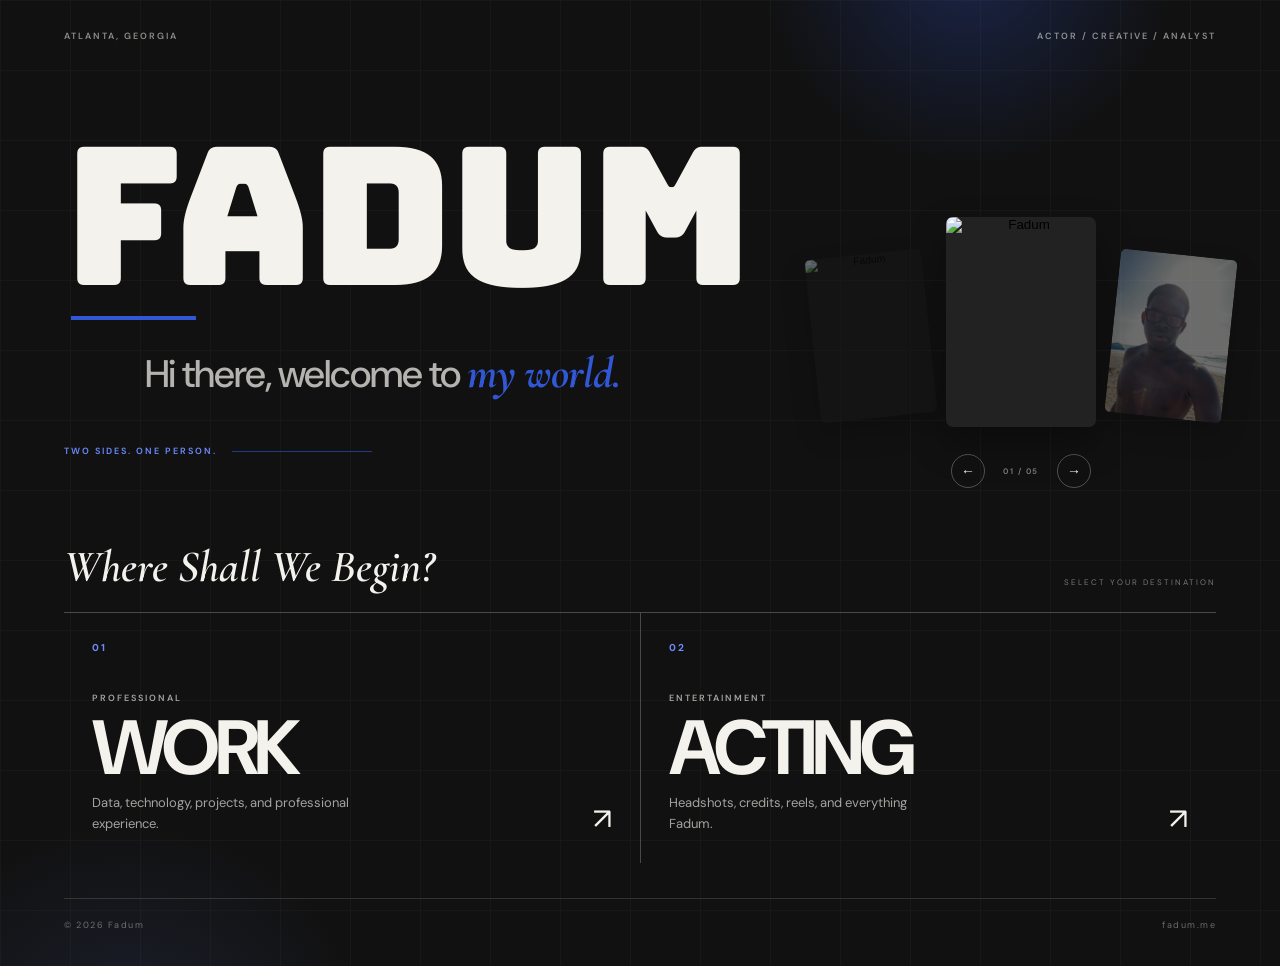
==== index.html @ bffc1393 "Initial website" ====
<!DOCTYPE html>
<html lang="en">

<head>

    <meta charset="UTF-8">

    <meta
        name="viewport"
        content="width=device-width, initial-scale=1.0"
    >

    <meta
        name="description"
        content="Fadum | Actor, Creative and Data Analytics Professional"
    >

    <title>Fadum</title>


    <!-- GOOGLE FONTS -->

    <link
        rel="preconnect"
        href="https://fonts.googleapis.com"
    >

    <link
        rel="preconnect"
        href="https://fonts.gstatic.com"
        crossorigin
    >

    <link
        href="https://fonts.googleapis.com/css2?family=Bungee&family=Cormorant+Garamond:ital,wght@0,500;0,600;0,700;1,500;1,600;1,700&family=DM+Sans:wght@400;500;600;700&display=swap"
        rel="stylesheet"
    >

    <link
        rel="stylesheet"
        href="style.css"
    >

</head>


<body>

    <main class="welcome new-welcome">


        <!-- DECORATIVE BACKGROUND -->

        <div class="home-orb home-orb-one"></div>

        <div class="home-orb home-orb-two"></div>

        <div class="home-grid"></div>


        <!-- TOP BAR -->

        <header class="home-header reveal">

            <span class="home-location">
                ATLANTA, GEORGIA
            </span>


            <span class="home-role">
                ACTOR / CREATIVE / ANALYST
            </span>

        </header>


        <!-- HERO -->

        <section class="home-hero">


            <!-- NAME + CAROUSEL -->

            <div class="home-main-row">


                <!-- NAME -->

                <h1 class="home-name reveal">
                    FADUM
                </h1>


                <!-- SMALL PHOTO CAROUSEL -->

                <section
                    class="home-carousel reveal"
                    aria-label="Fadum photo gallery"
                >


                    <div class="home-carousel-track">


                        <button
                            class="home-carousel-photo carousel-photo-0"
                            type="button"
                            data-index="0"
                            aria-label="View photo 1"
                        >

                            <img
                                src="images/home-1.jpg"
                                alt="Fadum"
                            >

                        </button>


                        <button
                            class="home-carousel-photo carousel-photo-1"
                            type="button"
                            data-index="1"
                            aria-label="View photo 2"
                        >

                            <img
                                src="images/home-2.jpg"
                                alt="Fadum"
                            >

                        </button>


                        <button
                            class="home-carousel-photo carousel-photo-2"
                            type="button"
                            data-index="2"
                            aria-label="View photo 3"
                        >

                            <img
                                src="images/home-3.jpg"
                                alt="Fadum"
                            >

                        </button>


                        <button
                            class="home-carousel-photo carousel-photo-3"
                            type="button"
                            data-index="3"
                            aria-label="View photo 4"
                        >

                            <img
                                src="images/home-4.jpg"
                                alt="Fadum"
                            >

                        </button>


                        <button
                            class="home-carousel-photo carousel-photo-4"
                            type="button"
                            data-index="4"
                            aria-label="View photo 5"
                        >

                            <img
                                src="images/home-5.jpg"
                                alt="Fadum"
                            >

                        </button>


                    </div>


                    <!-- CONTROLS -->

                    <div class="home-carousel-controls">


                        <button
                            class="home-carousel-arrow home-carousel-prev"
                            type="button"
                            aria-label="Previous photo"
                        >
                            ←
                        </button>


                        <span
                            class="home-carousel-counter"
                            aria-live="polite"
                        >
                            01 / 05
                        </span>


                        <button
                            class="home-carousel-arrow home-carousel-next"
                            type="button"
                            aria-label="Next photo"
                        >
                            →
                        </button>


                    </div>


                </section>

            </div>


            <!-- GREETING -->

            <p class="home-greeting reveal">
                Hi there, welcome to
                <span>my world.</span>
            </p>


            <!-- INTRO LINE -->

            <div class="home-intro-line reveal">

                <span>
                    TWO SIDES. ONE PERSON.
                </span>

                <div></div>

            </div>

        </section>


        <!-- BEGIN -->

        <section class="home-begin reveal">


            <div class="begin-heading">

                <p>
                    Where Shall We Begin?
                </p>

                <span>
                    SELECT YOUR DESTINATION
                </span>

            </div>


            <div class="home-choices">


                <!-- WORK -->

                <a
                    href="work.html"
                    class="home-choice home-work"
                >

                    <div class="home-choice-number">
                        01
                    </div>


                    <div class="home-choice-content">

                        <span class="home-choice-label">
                            PROFESSIONAL
                        </span>

                        <h2>
                            WORK
                        </h2>

                        <p>
                            Data, technology, projects,
                            and professional experience.
                        </p>

                    </div>


                    <span class="home-choice-arrow">
                        ↗
                    </span>

                </a>


                <!-- ACTING -->

                <a
                    href="acting.html"
                    class="home-choice home-acting"
                >

                    <div class="home-choice-number">
                        02
                    </div>


                    <div class="home-choice-content">

                        <span class="home-choice-label">
                            ENTERTAINMENT
                        </span>

                        <h2>
                            ACTING
                        </h2>

                        <p>
                            Headshots, credits, reels,
                            and everything Fadum.
                        </p>

                    </div>


                    <span class="home-choice-arrow">
                        ↗
                    </span>

                </a>


            </div>

        </section>


        <!-- FOOTER -->

        <footer class="new-welcome-footer reveal">

            <span>
                © 2026 Fadum
            </span>


            <span>
                fadum.me
            </span>

        </footer>


    </main>


    <!-- LIGHTBOX -->

    <div
        class="home-lightbox"
        aria-hidden="true"
    >

        <button
            class="home-lightbox-close"
            type="button"
            aria-label="Close image"
        >
            ×
        </button>


        <button
            class="home-lightbox-prev"
            type="button"
            aria-label="Previous photo"
        >
            ←
        </button>


        <div class="home-lightbox-content">

            <img
                class="home-lightbox-image"
                src=""
                alt="Fadum"
            >

            <span class="home-lightbox-counter">
                01 / 05
            </span>

        </div>


        <button
            class="home-lightbox-next"
            type="button"
            aria-label="Next photo"
        >
            →
        </button>

    </div>


    <script src="script.js"></script>

</body>

</html>
---- style.css ----
/* =========================================
   RESET
========================================= */

* {
    margin: 0;
    padding: 0;
    box-sizing: border-box;
}


html {
    scroll-behavior: smooth;
}


body {
    font-family: "DM Sans", sans-serif;

    background: var(--ivory);

    color: var(--text);

    overflow-x: hidden;
}


a {
    color: inherit;

    text-decoration: none;
}


/* =========================================
   COLOR PALETTE
========================================= */

:root {

    --ivory: #F4F2ED;

    --navy: #101820;

    --blue: #3157D5;

    --silver: #AEB6C2;

    --text: #101820;

}


/* =========================================
   HOMEPAGE
========================================= */

.new-welcome {

    position: relative;

    min-height: 100vh;

    overflow: hidden;

    background: #111111;

    color: #F4F2ED;

    padding:
        30px
        5%
        35px;

}


/* =========================================
   BACKGROUND
========================================= */

.home-grid {

    position: absolute;

    inset: 0;

    pointer-events: none;

    opacity: 0.035;

    background-image:

        linear-gradient(
            rgba(244, 242, 237, 0.8)
            1px,
            transparent
            1px
        ),

        linear-gradient(
            90deg,
            rgba(244, 242, 237, 0.8)
            1px,
            transparent
            1px
        );

    background-size:
        70px 70px;

}


.home-orb {

    position: absolute;

    border-radius: 50%;

    pointer-events: none;

}


.home-orb-one {

    width: 420px;

    height: 420px;

    top: -250px;

    right: 8%;

    background:
        radial-gradient(
            circle,
            rgba(49, 87, 213, 0.28),
            transparent 70%
        );

}


.home-orb-two {

    width: 500px;

    height: 500px;

    bottom: -350px;

    left: -120px;

    background:
        radial-gradient(
            circle,
            rgba(108, 140, 255, 0.13),
            transparent 70%
        );

}


/* =========================================
   HEADER
========================================= */

.home-header {

    position: relative;

    z-index: 5;

    display: flex;

    justify-content: space-between;

    align-items: center;

    font-size: 9px;

    font-weight: 600;

    letter-spacing: 2px;

    color:
        rgba(244, 242, 237, 0.55);

}


/* =========================================
   HERO
========================================= */

.home-hero {

    position: relative;

    z-index: 3;

    padding-top: 35px;

}


/* =========================================
   NAME + GALLERY ROW
========================================= */

.home-main-row {

    position: relative;

    display: flex;

    align-items: flex-start;

    justify-content: space-between;

    gap: 35px;

}


/* =========================================
   NAME
========================================= */

.home-name {

    margin: 0;

    flex-shrink: 0;

    font-family:
        "Bungee",
        sans-serif;

    font-size:
        clamp(80px, 11vw, 175px);

    line-height: 0.85;

    font-weight: 400;

    letter-spacing:
        -3px;

    color: #F4F2ED;

    position: relative;

    z-index: 2;

}


.home-name::after {

    content: "";

    position: absolute;

    left: 1%;

    bottom: -22px;

    width: 125px;

    height: 4px;

    background: #3157D5;

}


/* =========================================
   PHOTO GALLERY
========================================= */

.home-gallery-section {

    position: absolute;

    top: 50%;

    right: 0;

    transform: translateY(-50%);

    width: min(460px, 40vw);

    display: flex;

    justify-content: flex-end;

    z-index: 4;

}


.home-gallery {

    position: relative;

    width: min(460px, 40vw);

    height: 300px;

}


.home-photo {

    position: absolute;

    width: 190px;

    height: 255px;

    overflow: hidden;

    border-radius: 6px;

    background: #222222;

    box-shadow:
        0
        20px
        50px
        rgba(0, 0, 0, 0.35);

    transition:

        transform 0.6s
        cubic-bezier(0.22, 1, 0.36, 1),

        box-shadow 0.6s ease;

}


.home-photo img {

    width: 100%;

    height: 100%;

    object-fit: cover;

    display: block;

}


/* PHOTO 5 */

.photo-5 {

    top: 25px;

    left: 0;

    transform:
        rotate(-13deg);

    z-index: 1;

}


/* PHOTO 4 */

.photo-4 {

    top: 5px;

    left: 50px;

    transform:
        rotate(-7deg);

    z-index: 2;

}


/* PHOTO 3 */

.photo-3 {

    top: 0;

    left: 125px;

    transform:
        rotate(2deg);

    z-index: 3;

}


/* PHOTO 2 */

.photo-2 {

    top: 12px;

    right: 45px;

    transform:
        rotate(8deg);

    z-index: 4;

}


/* MAIN PHOTO */

.photo-1 {

    top: 30px;

    right: 0;

    transform:
        rotate(14deg);

    z-index: 5;

}


/* GALLERY HOVER */

.home-gallery:hover .photo-5 {

    transform:
        translateX(-45px)
        translateY(15px)
        rotate(-18deg);

}


.home-gallery:hover .photo-4 {

    transform:
        translateX(-20px)
        translateY(-5px)
        rotate(-10deg);

}


.home-gallery:hover .photo-3 {

    transform:
        translateY(-18px)
        rotate(0deg);

}


.home-gallery:hover .photo-2 {

    transform:
        translateX(20px)
        translateY(-5px)
        rotate(10deg);

}


.home-gallery:hover .photo-1 {

    transform:
        translateX(45px)
        translateY(15px)
        rotate(18deg);

}


/* =========================================
   GREETING
========================================= */

.home-greeting {

    margin:
        35px
        0
        0
        7%;

    font-family:
        "DM Sans",
        sans-serif;

    font-size:
        clamp(22px, 3vw, 42px);

    font-weight: 500;

    letter-spacing: -1px;

    color:
        rgba(244, 242, 237, 0.72);

}


.home-greeting span {

    font-family:
        "Cormorant Garamond",
        serif;

    font-size:
        1.15em;

    font-style: italic;

    font-weight: 700;

    color: #3157D5;

}


/* =========================================
   INTRO LINE
========================================= */

.home-intro-line {

    display: flex;

    align-items: center;

    gap: 15px;

    margin-top: 35px;

    font-size: 9px;

    font-weight: 600;

    letter-spacing: 2px;

    color: #6C8CFF;

}


.home-intro-line div {

    width: 140px;

    height: 1px;

    background:
        rgba(49, 87, 213, 0.6);

}


/* =========================================
   WHERE SHALL WE BEGIN
========================================= */

.home-begin {

    position: relative;

    z-index: 3;

    margin-top: 55px;

}


.begin-heading {

    display: flex;

    justify-content: space-between;

    align-items: flex-end;

    margin-bottom: 18px;

}


.begin-heading p {

    margin: 0;

    font-family:
        "Cormorant Garamond",
        serif;

    font-size:
        clamp(30px, 3.5vw, 52px);

    font-style: italic;

    font-weight: 600;

}


.begin-heading span {

    margin-bottom: 7px;

    font-size: 8px;

    letter-spacing: 2px;

    color:
        rgba(244, 242, 237, 0.45);

}


/* =========================================
   CHOICES
========================================= */

.home-choices {

    display: grid;

    grid-template-columns:
        1fr
        1fr;

    border-top:
        1px solid
        rgba(244, 242, 237, 0.25);

}


.home-choice {

    position: relative;

    min-height: 250px;

    padding: 28px;

    display: flex;

    flex-direction: column;

    justify-content: space-between;

    color: #F4F2ED;

    text-decoration: none;

    overflow: hidden;

    transition:

        background 0.45s ease,
        color 0.45s ease,
        padding 0.45s ease;

}


.home-choice + .home-choice {

    border-left:
        1px solid
        rgba(244, 242, 237, 0.25);

}


.home-choice::before {

    content: "";

    position: absolute;

    inset: 0;

    background: #3157D5;

    transform:
        translateY(101%);

    transition:
        transform 0.45s
        cubic-bezier(0.22, 1, 0.36, 1);

    z-index: -1;

}


.home-choice:hover::before {

    transform:
        translateY(0);

}


.home-choice:hover {

    color: #111111;

    padding-top: 35px;

}


.home-choice-number {

    font-size: 10px;

    font-weight: 700;

    letter-spacing: 2px;

    color: #6C8CFF;

    transition:
        color 0.45s ease;

}


.home-choice:hover .home-choice-number {

    color: #111111;

}


.home-choice-content {

    position: relative;

    z-index: 1;

}


.home-choice-label {

    display: block;

    margin-bottom: 12px;

    font-size: 9px;

    font-weight: 600;

    letter-spacing: 2px;

    opacity: 0.65;

}


.home-choice h2 {

    margin: 0 0 12px;

    font-size:
        clamp(50px, 6vw, 90px);

    line-height: 0.85;

    letter-spacing: -5px;

}


.home-choice p {

    max-width: 270px;

    margin: 0;

    font-size: 13px;

    line-height: 1.6;

    opacity: 0.65;

}


.home-choice-arrow {

    position: absolute;

    right: 28px;

    bottom: 25px;

    font-size: 30px;

    transition:
        transform 0.45s ease;

}


.home-choice:hover .home-choice-arrow {

    transform:
        translate(6px, -6px);

}


/* =========================================
   FOOTER
========================================= */

.new-welcome-footer {

    position: relative;

    z-index: 3;

    display: flex;

    justify-content: space-between;

    margin-top: 35px;

    padding-top: 20px;

    border-top:
        1px solid
        rgba(244, 242, 237, 0.15);

    font-size: 9px;

    letter-spacing: 1.5px;

    color:
        rgba(244, 242, 237, 0.4);

}


/* =========================================
   HOMEPAGE ANIMATION
========================================= */

.new-welcome .reveal {

    opacity: 0;

    transform:
        translateY(25px);

    animation:
        newHomeReveal
        1s
        cubic-bezier(0.22, 1, 0.36, 1)
        forwards;

}


.new-welcome .home-header {

    animation-delay:
        0.05s;

}


.new-welcome .home-name {

    animation-delay:
        0.18s;

}


.new-welcome .home-gallery-section {

    animation-delay:
        0.28s;

}


.new-welcome .home-greeting {

    animation-delay:
        0.42s;

}


.new-welcome .home-intro-line {

    animation-delay:
        0.52s;

}


.new-welcome .home-begin {

    animation-delay:
        0.65s;

}


.new-welcome .new-welcome-footer {

    animation-delay:
        0.8s;

}


@keyframes newHomeReveal {

    to {

        opacity: 1;

        transform:
            translateY(0);

    }

}


/* =========================================
   MOBILE
========================================= */

@media (max-width: 700px) {


    .new-welcome {

        padding:
            25px
            5%
            30px;

    }


    .home-role {

        display: none;

    }


    /* NAME + GALLERY */

    .home-main-row {

        flex-direction: column;

        align-items: flex-start;

        min-height: auto;

        gap: 25px;

    }


    .home-name {

        font-size:
            23vw;

        letter-spacing:
            -2px;

    }


    .home-name::after {

        bottom:
            -13px;

        height:
            3px;

        width:
            80px;

    }


    /* GALLERY */

    .home-gallery-section {

        width: 100%;

        justify-content: center;

    }


    .home-gallery {

        width: 330px;

        height: 245px;

    }


    .home-photo {

        width: 145px;

        height: 205px;

    }


    .photo-5 {

        top:
            25px;

        left:
            0;

    }


    .photo-4 {

        top:
            5px;

        left:
            30px;

    }


    .photo-3 {

        top:
            0;

        left:
            95px;

    }


    .photo-2 {

        top:
            12px;

        right:
            30px;

    }


    .photo-1 {

        top:
            30px;

        right:
            0;

    }


    /* GREETING */

    .home-greeting {

        margin:

            25px
            0
            0
            3%;

        font-size:
            5.5vw;

    }


    .home-intro-line {

        margin-top:
            35px;

    }


    .home-intro-line div {

        width:
            60px;

    }


    /* BEGIN */

    .home-begin {

        margin-top:
            50px;

    }


    .begin-heading {

        align-items:
            flex-start;

        flex-direction:
            column;

        gap:
            8px;

    }


    .begin-heading span {

        margin-bottom:
            0;

    }


    /* CHOICES */

    .home-choices {

        grid-template-columns:
            1fr;

    }


    .home-choice {

        min-height:
            200px;

        padding:
            24px;

    }


    .home-choice + .home-choice {

        border-left:
            none;

        border-top:
            1px solid
            rgba(244, 242, 237, 0.25);

    }


    .home-choice h2 {

        font-size:
            20vw;

        letter-spacing:
            -6px;

    }


    .home-choice p {

        max-width:
            230px;

        font-size:
            12px;

    }


    .new-welcome-footer {

        margin-top:
            30px;

    }

}


/* =========================================
   WORK PAGE
========================================= */

.work-page {

    min-height:
        100vh;

    padding:
        30px 5% 40px;

    background:
        var(--ivory);
}


/* Navigation */

.page-nav {

    display:
        flex;

    justify-content:
        space-between;

    align-items:
        center;

    padding-bottom:
        30px;

    border-bottom:
        1px solid rgba(16, 24, 32, 0.25);
}


.back-home {

    font-size:
        12px;

    font-weight:
        600;

    letter-spacing:
        1px;

    transition:
        color 0.3s ease;
}


.back-home:hover {

    color:
        var(--blue);
}


.page-label {

    font-size:
        10px;

    letter-spacing:
        2px;

    opacity:
        0.55;
}


/* =========================================
   WORK HERO
========================================= */

.work-hero {

    min-height:
        75vh;

    max-width:
        1500px;

    margin:
        auto;

    display:
        flex;

    flex-direction:
        column;

    justify-content:
        center;

    position:
        relative;
}


.work-hero-text {

    max-width:
        1100px;
}


.eyebrow {

    font-size:
        10px;

    font-weight:
        600;

    letter-spacing:
        2.5px;

    color:
        var(--blue);

    margin-bottom:
        30px;
}


.work-hero h1 {

    font-size:
        clamp(60px, 10vw, 150px);

    font-weight:
        600;

    letter-spacing:
        -7px;

    line-height:
        0.85;
}


.work-hero h1 span {

    display:
        block;

    font-family:
        "Cormorant Garamond",
        serif;

    font-style:
        italic;

    font-weight:
        600;

    color:
        var(--blue);

    letter-spacing:
        -3px;
}


.hero-intro {

    max-width:
        500px;

    margin-top:
        70px;

    margin-left:
        auto;
}


.hero-intro p {

    font-size:
        18px;

    line-height:
        1.6;

    opacity:
        0.75;
}


/* =========================================
   PROFESSIONAL PHOTO GALLERY
========================================= */

.professional-gallery {

    max-width:
        1500px;

    margin:
        0 auto 180px;

    display:
        grid;

    grid-template-columns:
        1.15fr 0.85fr;

    gap:
        20px;

    align-items:
        start;
}


.professional-photo {

    overflow:
        hidden;

    background:
        var(--navy);

    position:
        relative;
}


.professional-photo img {

    width:
        100%;

    height:
        100%;

    display:
        block;

    object-fit:
        cover;

    transition:
        transform 0.8s cubic-bezier(0.22, 1, 0.36, 1);
}


.professional-photo:hover img {

    transform:
        scale(1.03);
}


.photo-one {

    height:
        650px;
}


.photo-two {

    height:
        500px;

    margin-top:
        120px;
}


/* =========================================
   GENERAL WORK SECTIONS
========================================= */

.work-section {

    max-width:
        1500px;

    margin:
        0 auto 180px;

    display:
        grid;

    grid-template-columns:
        120px 1fr;

    gap:
        70px;

    padding-top:
        40px;

    border-top:
        1px solid rgba(16, 24, 32, 0.25);
}


.section-number {

    font-size:
        12px;

    color:
        var(--blue);

    font-weight:
        600;
}


.section-content {

    max-width:
        900px;
}


.section-label {

    font-size:
        10px;

    font-weight:
        600;

    letter-spacing:
        2.5px;

    color:
        var(--blue);

    margin-bottom:
        30px;
}


.section-content h2 {

    font-size:
        clamp(45px, 6vw, 90px);

    font-weight:
        600;

    letter-spacing:
        -4px;

    line-height:
        0.95;

    margin-bottom:
        50px;
}


.body-text {

    max-width:
        650px;

    font-size:
        18px;

    line-height:
        1.7;

    opacity:
        0.7;
}


/* =========================================
   EDUCATION
========================================= */

.education-details {

    display:
        flex;

    justify-content:
        space-between;

    align-items:
        flex-end;

    gap:
        30px;

    padding-top:
        30px;

    border-top:
        1px solid rgba(16, 24, 32, 0.2);
}


.education-details h3 {

    font-size:
        18px;

    font-weight:
        600;

    margin-bottom:
        8px;
}


.education-details p {

    font-size:
        14px;

    opacity:
        0.6;

    margin-top:
        4px;
}


.education-details > span {

    font-size:
        12px;

    white-space:
        nowrap;

    opacity:
        0.55;
}


/* =========================================
   EXPERIENCE
========================================= */

.experience-item {

    display:
        flex;

    justify-content:
        space-between;

    align-items:
        flex-end;

    gap:
        30px;

    padding:
        30px 0;

    border-top:
        1px solid rgba(16, 24, 32, 0.2);
}


.experience-item:last-child {

    border-bottom:
        1px solid rgba(16, 24, 32, 0.2);
}


.experience-item h3 {

    font-size:
        24px;

    font-weight:
        600;

    margin-bottom:
        8px;
}


.experience-item p {

    font-size:
        14px;

    opacity:
        0.6;
}


.experience-item .experience-location {

    font-size:
        12px;

    margin-top:
        5px;

    opacity:
        0.45;
}


.experience-item > span {

    font-size:
        12px;

    white-space:
        nowrap;

    opacity:
        0.55;
}


/* =========================================
   FEATURED PROJECT
========================================= */

.project-section {

    max-width:
        1500px;

    margin:
        0 auto 180px;

    padding:
        70px 6%;

    background:
        var(--navy);

    color:
        var(--ivory);

    display:
        grid;

    grid-template-columns:
        120px 1fr;

    gap:
        70px;
}


.project-number {

    font-size:
        12px;

    color:
        var(--blue);

    font-weight:
        600;
}


.project-content {

    max-width:
        1000px;
}


.project-content .section-label {

    color:
        var(--blue);
}


.project-heading {

    display:
        flex;

    justify-content:
        space-between;

    align-items:
        flex-end;

    gap:
        40px;

    margin-bottom:
        70px;
}


.project-heading h2 {

    font-size:
        clamp(55px, 8vw, 115px);

    font-weight:
        600;

    letter-spacing:
        -5px;

    line-height:
        0.85;
}


.project-heading h2 span {

    display:
        block;

    font-family:
        "Cormorant Garamond",
        serif;

    font-style:
        italic;

    font-weight:
        600;

    color:
        var(--blue);

    letter-spacing:
        -2px;
}


.project-heading > p {

    font-size:
        11px;

    letter-spacing:
        2px;

    opacity:
        0.6;

    white-space:
        nowrap;
}


.project-details {

    display:
        grid;

    grid-template-columns:
        180px 1fr;

    gap:
        60px;

    padding-top:
        30px;

    border-top:
        1px solid rgba(244, 242, 237, 0.25);
}


.project-date {

    font-size:
        10px;

    letter-spacing:
        2px;

    color:
        var(--blue);
}


.project-description {

    max-width:
        650px;
}


.project-description p {

    font-size:
        16px;

    line-height:
        1.7;

    opacity:
        0.75;

    margin-bottom:
        20px;
}


.project-tags {

    display:
        flex;

    flex-wrap:
        wrap;

    gap:
        10px;

    margin-top:
        50px;
}


.project-tags span {

    font-size:
        9px;

    letter-spacing:
        1.5px;

    padding:
        10px 14px;

    border:
        1px solid rgba(244, 242, 237, 0.25);

    opacity:
        0.65;
}


/* =========================================
   SKILLS
========================================= */

.skills-section {

    max-width:
        1500px;

    margin:
        0 auto 180px;

    padding:
        60px 6%;

    background:
        var(--ivory);

    color:
        var(--navy);

    border:
        1px solid rgba(16, 24, 32, 0.2);
}


.skills-section .section-label {

    color:
        var(--blue);
}


.skills-section h2 {

    font-size:
        clamp(50px, 7vw, 100px);

    letter-spacing:
        -5px;

    line-height:
        0.9;

    margin-bottom:
        80px;
}


.skills-grid {

    display:
        grid;

    grid-template-columns:
        repeat(2, 1fr);

    border-top:
        1px solid rgba(16, 24, 32, 0.25);
}


.skills-grid span {

    padding:
        25px 0;

    font-size:
        18px;

    border-bottom:
        1px solid rgba(16, 24, 32, 0.25);

    opacity:
        0.8;

    transition:
        color 0.3s ease;
}


.skills-grid span:hover {

    color:
        var(--blue);
}


/* =========================================
   ORGANIZATIONS
========================================= */

.organization-item {

    display:
        flex;

    justify-content:
        space-between;

    align-items:
        flex-end;

    padding:
        30px 0;

    border-top:
        1px solid rgba(16, 24, 32, 0.2);

    border-bottom:
        1px solid rgba(16, 24, 32, 0.2);
}


.organization-item h3 {

    font-size:
        24px;

    font-weight:
        600;

    margin-bottom:
        7px;
}


.organization-item p {

    font-size:
        14px;

    opacity:
        0.6;
}


.organization-item > span {

    font-size:
        12px;

    opacity:
        0.55;
}


.organization-description {

    margin-top:
        30px;
}


/* =========================================
   CONTACT
========================================= */

.work-contact {

    max-width:
        1500px;

    margin:
        0 auto 150px;

    padding:
        100px 0;

    border-top:
        1px solid rgba(16, 24, 32, 0.25);
}


.work-contact h2 {

    max-width:
        800px;

    font-size:
        clamp(50px, 7vw, 110px);

    letter-spacing:
        -5px;

    line-height:
        0.9;

    margin-bottom:
        70px;
}


.contact-links {

    display:
        flex;

    gap:
        40px;

    flex-wrap:
        wrap;
}


.contact-links a {

    font-size:
        13px;

    font-weight:
        600;

    letter-spacing:
        1px;

    padding-bottom:
        8px;

    border-bottom:
        2px solid var(--blue);

    transition:
        color 0.3s ease;
}


.contact-links a:hover {

    color:
        var(--blue);
}


/* =========================================
   FOOTER
========================================= */

.page-footer {

    max-width:
        1500px;

    margin:
        auto;

    padding-top:
        30px;

    border-top:
        1px solid rgba(16, 24, 32, 0.25);

    display:
        flex;

    justify-content:
        space-between;

    font-size:
        11px;

    opacity:
        0.55;
}


.page-footer a:hover {

    color:
        var(--blue);
}


/* =========================================
   SCROLL ANIMATIONS
========================================= */

.reveal {

    opacity:
        0;

    transform:
        translateY(35px);

    transition:
        opacity 0.9s ease,
        transform 0.9s cubic-bezier(0.22, 1, 0.36, 1);
}


.reveal.visible {

    opacity:
        1;

    transform:
        translateY(0);
}


/* =========================================
   HOMEPAGE LOAD ANIMATION
========================================= */

.welcome .reveal {

    animation:
        revealContent
        1s
        cubic-bezier(0.22, 1, 0.36, 1)
        forwards;
}


.top-row {
    animation-delay:
        0.1s;
}


.welcome-message {
    animation-delay:
        0.25s;
}


.question-block {
    animation-delay:
        0.4s;
}


.choices {
    animation-delay:
        0.55s;
}


.welcome-footer {
    animation-delay:
        0.75s;
}


@keyframes revealContent {

    to {

        opacity:
            1;

        transform:
            translateY(0);
    }
}


/* =========================================
   MOBILE
========================================= */

@media (max-width: 700px) {


    /* Homepage */

    .welcome {

        padding:
            25px 5%;
    }


    .background-shape {

        width:
            300px;

        height:
            300px;

        right:
            -150px;

        top:
            -100px;
    }


    .welcome-name {

        font-size:
            22vw;

        letter-spacing:
            -5px;
    }


    .location {

        display:
            none;
    }


    .welcome-message {

        margin-top:
            80px;
    }


    .welcome-message h1 {

        letter-spacing:
            -2px;
    }


    .question-block {

        margin-top:
            60px;
    }


    .choices {

        grid-template-columns:
            1fr;
    }


    .choice {

        min-height:
            180px;
    }


    .choice + .choice {

        border-left:
            none;
    }


    .choice-title {

        letter-spacing:
            -3px;
    }


    .welcome-footer {

        margin-top:
            45px;
    }


    /* Work page */

    .work-page {

        padding:
            20px 5% 30px;
    }


    .page-nav {

        padding-bottom:
            20px;
    }


    .work-hero {

        min-height:
            70vh;
    }


    .work-hero h1 {

        font-size:
            18vw;

        letter-spacing:
            -4px;
    }


    .work-hero h1 span {

        letter-spacing:
            -2px;
    }


    .hero-intro {

        margin-top:
            50px;

        margin-left:
            0;
    }


    .hero-intro p {

        font-size:
            16px;
    }


    /* Photos */

    .professional-gallery {

        grid-template-columns:
            1fr;

        gap:
            15px;

        margin-bottom:
            100px;
    }


    .photo-one {

        height:
            500px;
    }


    .photo-two {

        height:
            400px;

        margin-top:
            0;
    }


    /* Sections */

    .work-section {

        grid-template-columns:
            1fr;

        gap:
            30px;

        margin-bottom:
            100px;
    }


    .section-content h2 {

        font-size:
            14vw;

        letter-spacing:
            -3px;

        margin-bottom:
            35px;
    }


    .body-text {

        font-size:
            16px;
    }


    /* Education */

    .education-details {

        flex-direction:
            column;

        align-items:
            flex-start;
    }


    /* Experience */

    .experience-item {

        flex-direction:
            column;

        align-items:
            flex-start;
    }


    /* Project */

    .project-section {

        grid-template-columns:
            1fr;

        gap:
            30px;

        padding:
            50px 7%;

        margin-bottom:
            100px;
    }


    .project-heading {

        flex-direction:
            column;

        align-items:
            flex-start;

        margin-bottom:
            50px;
    }


    .project-heading h2 {

        font-size:
            14vw;

        letter-spacing:
            -3px;
    }


    .project-details {

        grid-template-columns:
            1fr;

        gap:
            30px;
    }


    /* Skills */

    .skills-section {

        margin-bottom:
            100px;

        padding:
            50px 7%;
    }


    .skills-section h2 {

        font-size:
            14vw;

        margin-bottom:
            50px;
    }


    .skills-grid {

        grid-template-columns:
            1fr;
    }


    /* Organization */

    .organization-item {

        flex-direction:
            column;

        align-items:
            flex-start;

        gap:
            20px;
    }


    /* Contact */

    .work-contact {

        padding:
            70px 0;

        margin-bottom:
            80px;
    }


    .work-contact h2 {

        font-size:
            14vw;

        letter-spacing:
            -3px;

        margin-bottom:
            50px;
    }


    .contact-links {

        flex-direction:
            column;

        gap:
            25px;

        align-items:
            flex-start;
    }


    /* Footer */

    .page-footer {

        flex-direction:
            column;

        gap:
            15px;
    }

}

/* =========================================
   PERSONAL INTRO
========================================= */

.personal-intro {

    max-width:
        1500px;

    margin:
        0 auto 180px;

    display:
        grid;

    grid-template-columns:
        minmax(300px, 0.8fr) minmax(400px, 1.2fr);

    gap:
        clamp(50px, 8vw, 130px);

    align-items:
        center;

    padding-top:
        30px;
}


.personal-photo {

    width:
        100%;

    max-width:
        500px;

    aspect-ratio:
        4 / 5;

    overflow:
        hidden;

    background:
        var(--navy);
}


.personal-photo img {

    width:
        100%;

    height:
        100%;

    display:
        block;

    object-fit:
        cover;

    transition:
        transform 0.8s
        cubic-bezier(0.22, 1, 0.36, 1);
}


.personal-photo:hover img {

    transform:
        scale(1.03);
}


.personal-intro-text {

    max-width:
        700px;
}


.personal-intro-text h2 {

    font-size:
        clamp(45px, 5.5vw, 82px);

    font-weight:
        600;

    letter-spacing:
        -4px;

    line-height:
        0.9;

    margin-bottom:
        45px;
}


.personal-intro-text h2 span {

    display:
        block;

    font-family:
        "Cormorant Garamond",
        serif;

    font-style:
        italic;

    color:
        var(--blue);

    letter-spacing:
        -2px;
}


.personal-intro-text .body-text {

    margin-bottom:
        22px;
}


/* =========================================
   PERSONAL INTRO MOBILE
========================================= */

@media (max-width: 800px) {

    .personal-intro {

        grid-template-columns:
            1fr;

        gap:
            55px;

        margin-bottom:
            110px;
    }


    .personal-photo {

        max-width:
            100%;

        aspect-ratio:
            4 / 5;
    }


    .personal-intro-text h2 {

        font-size:
            14vw;

        letter-spacing:
            -3px;
    }

}

/* =========================================
   ACTING PAGE
========================================= */

.acting-body {

    background:
        #111111;

    color:
        #F4F2ED;
}


.acting-page {

    min-height:
        100vh;

    padding:
        30px 5% 40px;

    background:
        #111111;

    overflow:
        hidden;
}


/* =========================================
   NAVIGATION
========================================= */

.acting-nav {

    display:
        flex;

    justify-content:
        space-between;

    align-items:
        center;

    padding-bottom:
        30px;

    border-bottom:
        1px solid rgba(244, 242, 237, 0.2);
}


.acting-home {

    font-size:
        12px;

    font-weight:
        600;

    letter-spacing:
        1px;

    transition:
        color 0.3s ease;
}


.acting-home:hover {

    color:
        #6C8CFF;
}


.acting-page-number {

    font-size:
        10px;

    letter-spacing:
        2px;

    opacity:
        0.5;
}


/* =========================================
   HERO
========================================= */

.acting-hero {

    min-height:
        65vh;

    max-width:
        1500px;

    margin:
        auto;

    display:
        flex;

    align-items:
        center;

    position:
        relative;
}


.acting-hero::before {

    content:
        "";

    position:
        absolute;

    width:
        500px;

    height:
        500px;

    border-radius:
        50%;

    background:
        #3157D5;

    opacity:
        0.12;

    filter:
        blur(80px);

    right:
        -150px;

    top:
        50%;

    transform:
        translateY(-50%);
}


.acting-hero-title {

    position:
        relative;

    z-index:
        2;
}


.acting-eyebrow {

    font-size:
        10px;

    letter-spacing:
        3px;

    color:
        #6C8CFF;

    margin-bottom:
        25px;
}


.acting-hero h1 {

    font-family:
        "Cormorant Garamond",
        serif;

    font-size:
        clamp(120px, 22vw, 330px);

    font-weight:
        600;

    font-style:
        italic;

    line-height:
        0.65;

    letter-spacing:
        -10px;

    color:
        #F4F2ED;
}


.acting-location {

    margin-top:
        45px;

    font-size:
        10px;

    letter-spacing:
        3px;

    opacity:
        0.45;
}


/* =========================================
   GALLERY
========================================= */

.acting-gallery {

    max-width:
        1100px;

    margin:
        0 auto 180px;

    position:
        relative;
}


.gallery-counter {

    display:
        flex;

    gap:
        7px;

    font-size:
        10px;

    letter-spacing:
        2px;

    color:
        #6C8CFF;

    margin-bottom:
        20px;
}


.gallery-frame {

    display:
        grid;

    grid-template-columns:
        70px 1fr 70px;

    align-items:
        center;

    gap:
        20px;
}


.gallery-image-wrapper {

    width:
        100%;

    aspect-ratio:
        4 / 5;

    max-height:
        750px;

    overflow:
        hidden;

    background:
        #1b1b1b;
}


.gallery-image-wrapper img {

    width:
        100%;

    height:
        100%;

    display:
        block;

    object-fit:
        cover;

    transition:
        opacity 0.25s ease,
        transform 0.8s ease;
}


.gallery-image-wrapper:hover img {

    transform:
        scale(1.02);
}


.gallery-arrow {

    width:
        60px;

    height:
        60px;

    border:
        1px solid
        rgba(244, 242, 237, 0.3);

    background:
        transparent;

    color:
        #F4F2ED;

    border-radius:
        50%;

    font-size:
        22px;

    cursor:
        pointer;

    transition:
        background 0.3s ease,
        color 0.3s ease,
        transform 0.3s ease;
}


.gallery-arrow:hover {

    background:
        #F4F2ED;

    color:
        #111111;

    transform:
        scale(1.08);
}


.gallery-caption {

    text-align:
        center;

    font-size:
        9px;

    letter-spacing:
        3px;

    opacity:
        0.4;

    margin-top:
        20px;
}


/* =========================================
   ACTING INTRO
========================================= */

.acting-intro {

    max-width:
        1500px;

    margin:
        0 auto 180px;

    padding-top:
        40px;

    border-top:
        1px solid
        rgba(244, 242, 237, 0.2);

    display:
        grid;

    grid-template-columns:
        120px 1fr;

    gap:
        70px;
}


.acting-section-number {

    font-size:
        12px;

    color:
        #6C8CFF;

    font-weight:
        600;
}


.acting-intro-content {

    max-width:
        850px;
}


.acting-section-label {

    font-size:
        10px;

    font-weight:
        600;

    letter-spacing:
        2.5px;

    color:
        #6C8CFF;

    margin-bottom:
        30px;
}


.acting-intro h2,
.acting-credits h2,
.reels-section h2,
.representation-section h2,
.acting-links-section h2,
.acting-contact h2 {

    font-size:
        clamp(55px, 7vw, 105px);

    font-weight:
        600;

    letter-spacing:
        -5px;

    line-height:
        0.88;

    margin-bottom:
        50px;
}


.acting-intro h2 span,
.acting-credits h2 span,
.reels-section h2 span,
.representation-section h2 span,
.acting-links-section h2 span,
.acting-contact h2 span {

    display:
        block;

    font-family:
        "Cormorant Garamond",
        serif;

    font-style:
        italic;

    font-weight:
        600;

    color:
        #6C8CFF;

    letter-spacing:
        -2px;
}


.acting-body-text {

    max-width:
        700px;

    font-size:
        18px;

    line-height:
        1.75;

    color:
        rgba(244, 242, 237, 0.7);

    margin-bottom:
        22px;
}


/* =========================================
   CREDITS
========================================= */

.acting-credits {

    max-width:
        1500px;

    margin:
        0 auto 180px;

    padding:
        70px 6%;

    background:
        #F4F2ED;

    color:
        #111111;

    display:
        grid;

    grid-template-columns:
        120px 1fr;

    gap:
        70px;
}


.acting-credits .acting-section-label {

    color:
        #3157D5;
}


.acting-content-wide {

    max-width:
        1000px;
}


.acting-credits h2 {

    margin-bottom:
        70px;
}


.credit-item {

    display:
        flex;

    justify-content:
        space-between;

    align-items:
        flex-end;

    gap:
        30px;

    padding:
        30px 0;

    border-top:
        1px solid
        rgba(17, 17, 17, 0.2);
}


.credit-item:last-child {

    border-bottom:
        1px solid
        rgba(17, 17, 17, 0.2);
}


.credit-title h3 {

    font-size:
        27px;

    font-weight:
        600;

    margin-bottom:
        8px;
}


.credit-title p {

    font-size:
        13px;

    opacity:
        0.55;
}


.credit-role {

    text-align:
        right;

    display:
        flex;

    flex-direction:
        column;

    gap:
        7px;
}


.credit-role strong {

    font-size:
        14px;

    color:
        #3157D5;
}


.credit-role span {

    font-size:
        11px;

    opacity:
        0.5;
}


.credit-future {

    opacity:
        0.4;
}


/* =========================================
   REELS
========================================= */

.reels-section {

    max-width:
        1500px;

    margin:
        0 auto 180px;

    padding-top:
        40px;

    border-top:
        1px solid
        rgba(244, 242, 237, 0.2);

    display:
        grid;

    grid-template-columns:
        120px 1fr;

    gap:
        70px;
}


.reels-content {

    max-width:
        1100px;
}


.reels-heading-row {

    display:
        flex;

    justify-content:
        space-between;

    align-items:
        flex-end;

    gap:
        40px;
}


.reels-heading-row h2 {

    margin-bottom:
        70px;
}


.reel-counter {

    font-size:
        11px;

    letter-spacing:
        2px;

    color:
        #6C8CFF;

    padding-bottom:
        75px;
}


.reel-player {

    position:
        relative;

    display:
        grid;

    grid-template-columns:
        65px 1fr 65px;

    gap:
        15px;

    align-items:
        center;
}


.reel-player video {

    width:
        100%;

    aspect-ratio:
        16 / 9;

    display:
        block;

    background:
        #000000;

    transition:
        opacity 0.25s ease;
}


.reel-arrow {

    width:
        55px;

    height:
        55px;

    border:
        1px solid
        rgba(244, 242, 237, 0.3);

    border-radius:
        50%;

    background:
        transparent;

    color:
        #F4F2ED;

    font-size:
        20px;

    cursor:
        pointer;

    transition:
        all 0.3s ease;
}


.reel-arrow:hover {

    background:
        #F4F2ED;

    color:
        #111111;

    transform:
        scale(1.08);
}


.reel-info {

    display:
        flex;

    justify-content:
        space-between;

    gap:
        40px;

    padding-top:
        25px;

    border-top:
        1px solid
        rgba(244, 242, 237, 0.2);

    margin-top:
        20px;
}


.reel-number-label {

    font-size:
        9px;

    letter-spacing:
        2px;

    color:
        #6C8CFF;

    margin-bottom:
        7px;
}


.reel-info h3 {

    font-size:
        22px;

    font-weight:
        600;
}


.reel-info > p {

    max-width:
        300px;

    font-size:
        13px;

    opacity:
        0.5;

    line-height:
        1.5;
}


/* =========================================
   REPRESENTATION
========================================= */

.representation-section {

    max-width:
        1500px;

    margin:
        0 auto 180px;

    padding-top:
        40px;

    border-top:
        1px solid
        rgba(244, 242, 237, 0.2);

    display:
        grid;

    grid-template-columns:
        120px 1fr;

    gap:
        70px;
}


.representation-content {

    max-width:
        950px;
}


.representation-details {

    display:
        flex;

    justify-content:
        space-between;

    align-items:
        flex-end;

    gap:
        40px;

    padding:
        30px 0;

    border-top:
        1px solid
        rgba(244, 242, 237, 0.2);

    border-bottom:
        1px solid
        rgba(244, 242, 237, 0.2);
}


.representation-details h3 {

    font-size:
        25px;

    margin-bottom:
        8px;
}


.representation-details p {

    font-size:
        13px;

    opacity:
        0.5;

    margin-top:
        4px;
}


.acting-link {

    font-size:
        12px;

    font-weight:
        600;

    letter-spacing:
        1px;

    color:
        #6C8CFF;

    border-bottom:
        1px solid
        #6C8CFF;

    padding-bottom:
        6px;
}


/* =========================================
   ONLINE PROFILES
========================================= */

.acting-links-section {

    max-width:
        1500px;

    margin:
        0 auto 180px;

    padding:
        70px 6%;

    background:
        #3157D5;

    color:
        #F4F2ED;

    display:
        grid;

    grid-template-columns:
        120px 1fr;

    gap:
        70px;
}


.acting-links-section .acting-section-label {

    color:
        #111111;
}


.acting-profile-links {

    border-top:
        1px solid
        rgba(244, 242, 237, 0.35);
}


.acting-profile-link {

    display:
        flex;

    justify-content:
        space-between;

    align-items:
        center;

    padding:
        25px 0;

    border-bottom:
        1px solid
        rgba(244, 242, 237, 0.35);

    font-size:
        20px;

    transition:
        padding-left 0.3s ease;
}


.acting-profile-link strong {

    font-size:
        25px;

    font-weight:
        400;
}


.acting-profile-link:hover {

    padding-left:
        15px;
}


/* =========================================
   CONTACT
========================================= */

.acting-contact {

    max-width:
        1500px;

    margin:
        0 auto 150px;

    padding:
        100px 0;

    border-top:
        1px solid
        rgba(244, 242, 237, 0.2);
}


.acting-contact h2 {

    max-width:
        900px;
}


.acting-contact-links {

    display:
        flex;

    gap:
        40px;

    flex-wrap:
        wrap;
}


.acting-contact-links a {

    font-size:
        13px;

    font-weight:
        600;

    letter-spacing:
        1px;

    padding-bottom:
        8px;

    border-bottom:
        2px solid
        #6C8CFF;

    transition:
        color 0.3s ease;
}


.acting-contact-links a:hover {

    color:
        #6C8CFF;
}


/* =========================================
   FOOTER
========================================= */

.acting-footer {

    max-width:
        1500px;

    margin:
        auto;

    padding-top:
        30px;

    border-top:
        1px solid
        rgba(244, 242, 237, 0.2);

    display:
        flex;

    justify-content:
        space-between;

    font-size:
        11px;

    opacity:
        0.5;
}


.acting-footer a:hover {

    color:
        #6C8CFF;
}


/* =========================================
   ACTING PAGE MOBILE
========================================= */

@media (max-width: 750px) {


    .acting-page {

        padding:
            20px 5% 30px;
    }


    .acting-nav {

        padding-bottom:
            20px;
    }


    .acting-hero {

        min-height:
            60vh;
    }


    .acting-hero h1 {

        font-size:
            40vw;

        letter-spacing:
            -7px;
    }


    .acting-eyebrow {

        font-size:
            8px;

        letter-spacing:
            2px;
    }


    .gallery-frame {

        grid-template-columns:
            45px 1fr 45px;

        gap:
            8px;
    }


    .gallery-arrow {

        width:
            42px;

        height:
            42px;

        font-size:
            16px;
    }


    .acting-gallery {

        margin-bottom:
            100px;
    }


    .acting-intro,
    .acting-credits,
    .reels-section,
    .representation-section,
    .acting-links-section {

        grid-template-columns:
            1fr;

        gap:
            30px;
    }


    .acting-intro,
    .reels-section,
    .representation-section {

        margin-bottom:
            110px;
    }


    .acting-intro h2,
    .acting-credits h2,
    .reels-section h2,
    .representation-section h2,
    .acting-links-section h2,
    .acting-contact h2 {

        font-size:
            14vw;

        letter-spacing:
            -3px;
    }


    .acting-body-text {

        font-size:
            16px;
    }


    .acting-credits,
    .acting-links-section {

        padding:
            50px 7%;
    }


    .credit-item {

        flex-direction:
            column;

        align-items:
            flex-start;

        gap:
            20px;
    }


    .credit-role {

        text-align:
            left;
    }


    .reels-heading-row {

        flex-direction:
            column;

        align-items:
            flex-start;

        gap:
            0;
    }


    .reel-counter {

        padding-bottom:
            30px;
    }


    .reel-player {

        grid-template-columns:
            40px 1fr 40px;

        gap:
            5px;
    }


    .reel-arrow {

        width:
            38px;

        height:
            38px;

        font-size:
            15px;
    }


    .reel-info {

        flex-direction:
            column;

        gap:
            15px;
    }


    .representation-details {

        flex-direction:
            column;

        align-items:
            flex-start;

        gap:
            25px;
    }


    .acting-contact {

        padding:
            70px 0;

        margin-bottom:
            80px;
    }


    .acting-contact-links {

        flex-direction:
            column;

        align-items:
            flex-start;

        gap:
            25px;
    }


    .acting-footer {

        flex-direction:
            column;

        gap:
            15px;
    }

}

/* =========================================
   WORK PAGE UPGRADES
========================================= */

.work-body {

    background: #111111;

    color: #F4F2ED;
}


.work-page {

    background: #111111;

    color: #F4F2ED;
}


/* =========================================
   HERO SUBTEXT
========================================= */

.hero-subtext {

    margin-top: 35px;

    font-size: 10px;

    letter-spacing: 3px;

    color: #6C8CFF;

    opacity: 0.85;
}


/* =========================================
   PERSONAL PHOTO
========================================= */

.personal-photo {

    overflow: hidden;

    background: #1b1b1b;
}


.personal-photo img {

    width: 100%;

    height: 100%;

    object-fit: cover;

    display: block;

    transition:
        transform 0.8s ease;
}


.personal-photo:hover img {

    transform: scale(1.025);
}


/* =========================================
   FOCUS TAGS
========================================= */

.focus-tags {

    display: flex;

    flex-wrap: wrap;

    gap: 10px;

    margin-top: 45px;
}


.focus-tags span {

    border: 1px solid
        rgba(244, 242, 237, 0.25);

    padding: 11px 15px;

    font-size: 9px;

    letter-spacing: 1.5px;

    color: rgba(244, 242, 237, 0.65);

    transition:
        background 0.3s ease,
        color 0.3s ease,
        border-color 0.3s ease;
}


.focus-tags span:hover {

    background: #F4F2ED;

    color: #111111;

    border-color: #F4F2ED;
}


/* =========================================
   LOGO CONTAINERS
========================================= */

.institution-logo,
.company-logo {

    width: 58px;

    height: 58px;

    min-width: 58px;

    display: flex;

    align-items: center;

    justify-content: center;

    border-radius: 14px;

    overflow: hidden;
}


.institution-logo img,
.company-logo img {

    width: 100%;

    height: 100%;

    object-fit: contain;
}


/* =========================================
   EDUCATION
========================================= */

.education-main {

    display: flex;

    align-items: center;

    gap: 22px;
}


/* =========================================
   EXPERIENCE
========================================= */

.experience-company {

    display: flex;

    align-items: center;

    gap: 22px;
}


.experience-company > div:last-child {

    min-width: 0;
}


.experience-company h3 {

    margin-bottom: 5px;
}


.experience-company p {

    margin-bottom: 4px;
}


/* =========================================
   PROJECT
========================================= */

.project-section {

    background: #F4F2ED;

    color: #111111;

    position: relative;
}


.project-section .section-label {

    color: #3157D5;
}


.project-heading {

    display: flex;

    justify-content: space-between;

    align-items: flex-end;

    gap: 50px;

    margin-bottom: 50px;
}


.project-heading h2 {

    margin-bottom: 18px;
}


.project-tool {

    font-size: 13px;

    opacity: 0.55;
}


.project-date {

    font-size: 10px;

    letter-spacing: 2px;

    color: #3157D5;

    white-space: nowrap;

    padding-bottom: 10px;
}


/* =========================================
   DASHBOARD IMAGE
========================================= */

.dashboard-wrapper {

    width: 100%;

    background: #ffffff;

    padding: 12px;

    margin-bottom: 45px;

    box-shadow:
        0 25px 70px rgba(0, 0, 0, 0.10);

    overflow: hidden;
}


.dashboard-wrapper img {

    width: 100%;

    height: auto;

    display: block;

    transition:
        transform 0.8s ease;
}


.dashboard-wrapper:hover img {

    transform: scale(1.01);
}


/* =========================================
   PROJECT STATS
========================================= */

.project-overview {

    display: grid;

    grid-template-columns:
        repeat(3, 1fr);

    border-top:
        1px solid
        rgba(17, 17, 17, 0.18);

    border-bottom:
        1px solid
        rgba(17, 17, 17, 0.18);

    margin-bottom: 65px;
}


.project-stat {

    padding: 30px 25px;

    display: flex;

    flex-direction: column;

    gap: 8px;

    border-right:
        1px solid
        rgba(17, 17, 17, 0.18);
}


.project-stat:last-child {

    border-right: none;
}


.project-stat strong {

    font-size: 28px;

    font-weight: 600;

    letter-spacing: -1px;

    color: #3157D5;
}


.project-stat span {

    font-size: 9px;

    letter-spacing: 1.8px;

    opacity: 0.5;
}


/* =========================================
   PROJECT DETAILS
========================================= */

.project-details {

    display: grid;

    grid-template-columns: 220px 1fr;

    gap: 50px;

    margin-bottom: 65px;
}


.project-detail-label,
.analysis-label {

    font-size: 10px;

    font-weight: 700;

    letter-spacing: 2px;

    color: #3157D5;
}


.project-description {

    max-width: 720px;
}


.project-description p {

    font-size: 17px;

    line-height: 1.7;

    margin-bottom: 22px;

    color: rgba(17, 17, 17, 0.7);
}


/* =========================================
   ANALYSIS
========================================= */

.analysis-grid {

    display: grid;

    grid-template-columns: 220px 1fr;

    gap: 50px;

    padding:
        35px 0;

    border-top:
        1px solid
        rgba(17, 17, 17, 0.18);

    border-bottom:
        1px solid
        rgba(17, 17, 17, 0.18);

    margin-bottom: 35px;
}


.analysis-items {

    display: flex;

    flex-wrap: wrap;

    gap: 10px;
}


.analysis-items span {

    padding: 10px 14px;

    border: 1px solid
        rgba(17, 17, 17, 0.18);

    font-size: 11px;

    transition:
        background 0.3s ease,
        color 0.3s ease;
}


.analysis-items span:hover {

    background: #111111;

    color: #F4F2ED;
}


/* =========================================
   PROJECT TAGS
========================================= */

.project-tags {

    display: flex;

    flex-wrap: wrap;

    gap: 10px;
}


.project-tags span {

    padding: 10px 14px;

    background: #111111;

    color: #F4F2ED;

    font-size: 9px;

    letter-spacing: 1.5px;
}


/* =========================================
   SKILLS
========================================= */

.skills-section {

    background: #3157D5;

    color: #F4F2ED;

    position: relative;

    overflow: hidden;
}


.skills-section::after {

    content: "SKILLS";

    position: absolute;

    right: -20px;

    bottom: -70px;

    font-family:
        "Cormorant Garamond",
        serif;

    font-size: 220px;

    font-style: italic;

    opacity: 0.07;

    pointer-events: none;
}


.skills-section .section-label {

    color: #111111;
}


.skills-section h2 span {

    color: #111111;
}


.skills-grid {

    position: relative;

    z-index: 2;
}


/* =========================================
   ORGANIZATION
========================================= */

.organization-main {

    display: flex;

    align-items: center;

    gap: 22px;
}


/* =========================================
   PROFESSIONAL LINKS
========================================= */

.professional-links-section {

    max-width: 1500px;

    margin: 0 auto 180px;

    padding: 80px 6%;

    background: #F4F2ED;

    color: #111111;
}


.professional-links-inner {

    max-width: 1000px;
}


.professional-links-section .section-label {

    color: #3157D5;
}


.professional-links-section h2 {

    font-size:
        clamp(55px, 7vw, 105px);

    line-height: 0.88;

    letter-spacing: -5px;

    margin-bottom: 70px;
}


.professional-links-section h2 span {

    display: block;

    font-family:
        "Cormorant Garamond",
        serif;

    font-style: italic;

    font-weight: 600;

    color: #3157D5;
}


.professional-links {

    border-top:
        1px solid
        rgba(17, 17, 17, 0.2);
}


.professional-links a {

    display: flex;

    align-items: center;

    justify-content: space-between;

    padding: 28px 0;

    border-bottom:
        1px solid
        rgba(17, 17, 17, 0.2);

    transition:
        padding-left 0.3s ease;
}


.professional-links a:hover {

    padding-left: 15px;
}


.professional-links strong {

    display: block;

    font-size: 24px;

    margin-top: 5px;
}


.link-small {

    display: block;

    font-size: 9px;

    letter-spacing: 2px;

    color: #3157D5;
}


.link-arrow {

    font-size: 25px;
}


/* =========================================
   WORK CONTACT
========================================= */

.work-contact h2 span {

    display: block;

    font-family:
        "Cormorant Garamond",
        serif;

    font-style: italic;

    color: #6C8CFF;
}


/* =========================================
   MOBILE
========================================= */

@media (max-width: 750px) {


    .hero-subtext {

        font-size: 8px;

        letter-spacing: 2px;

        line-height: 1.6;
    }


    .focus-tags {

        margin-top: 30px;
    }


    .education-details {

        flex-direction: column;

        align-items: flex-start;

        gap: 25px;
    }


    .education-main {

        align-items: flex-start;
    }


    .experience-item {

        flex-direction: column;

        align-items: flex-start;

        gap: 20px;
    }


    .experience-company {

        width: 100%;
    }


    .project-heading {

        flex-direction: column;

        align-items: flex-start;

        gap: 15px;
    }


    .project-date {

        padding-bottom: 0;
    }


    .project-overview {

        grid-template-columns: 1fr;
    }


    .project-stat {

        border-right: none;

        border-bottom:
            1px solid
            rgba(17, 17, 17, 0.18);
    }


    .project-stat:last-child {

        border-bottom: none;
    }


    .project-details,
    .analysis-grid {

        grid-template-columns: 1fr;

        gap: 25px;
    }


    .project-description p {

        font-size: 15px;
    }


    .professional-links-section {

        padding:
            55px 7%;

        margin-bottom:
            100px;
    }


    .professional-links-section h2 {

        font-size:
            14vw;

        letter-spacing:
            -3px;

        margin-bottom:
            50px;
    }


    .skills-section::after {

        font-size:
            130px;

        bottom:
            -30px;
    }

}

.skills-grid span {

    transition:
        color 0.3s ease;
}


.skills-grid span:hover {

    color: #111111;
}

/* =========================================
   HOMEPAGE
========================================= */

.new-welcome {

    position: relative;

    min-height: 100vh;

    overflow: hidden;

    background: #111111;

    color: #F4F2ED;

    padding:
        30px
        5%
        35px;

}


/* =========================================
   BACKGROUND
========================================= */

.home-grid {

    position: absolute;

    inset: 0;

    pointer-events: none;

    opacity: 0.035;

    background-image:

        linear-gradient(
            rgba(244, 242, 237, 0.8)
            1px,
            transparent
            1px
        ),

        linear-gradient(
            90deg,
            rgba(244, 242, 237, 0.8)
            1px,
            transparent
            1px
        );

    background-size:
        70px 70px;

}


.home-orb {

    position: absolute;

    border-radius: 50%;

    pointer-events: none;

}


.home-orb-one {

    width: 420px;

    height: 420px;

    top: -250px;

    right: 8%;

    background:
        radial-gradient(
            circle,
            rgba(49, 87, 213, 0.28),
            transparent 70%
        );

}


.home-orb-two {

    width: 500px;

    height: 500px;

    bottom: -350px;

    left: -120px;

    background:
        radial-gradient(
            circle,
            rgba(108, 140, 255, 0.13),
            transparent 70%
        );

}


/* =========================================
   HEADER
========================================= */

.home-header {

    position: relative;

    z-index: 2;

    display: flex;

    justify-content: space-between;

    align-items: center;

    font-size: 9px;

    font-weight: 600;

    letter-spacing: 2px;

    color:
        rgba(244, 242, 237, 0.55);

}


/* =========================================
   HERO
========================================= */

.home-hero {

    position: relative;

    z-index: 2;

    min-height: 52vh;

    display: flex;

    flex-direction: column;

    justify-content: center;

    padding-top: 40px;

}


/* =========================================
   NAME
========================================= */

.home-name {

    margin: 0;

    font-family:
        "Bungee",
        sans-serif;

    font-size:
        clamp(95px, 15vw, 220px);

    line-height: 0.85;

    font-weight: 400;

    letter-spacing:
        -3px;

    color: #F4F2ED;

    position: relative;

    z-index: 2;

}


.home-name::after {

    content: "";

    position: absolute;

    left: 1%;

    bottom: -22px;

    width: 125px;

    height: 4px;

    background: #3157D5;

}


/* =========================================
   GREETING
========================================= */

.home-greeting {

    margin:

        48px
        0
        0
        7%;

    font-family:
        "DM Sans",
        sans-serif;

    font-size:
        clamp(22px, 3vw, 42px);

    font-weight: 500;

    letter-spacing:
        -1px;

    color:
        rgba(244, 242, 237, 0.72);

}


.home-greeting span {

    font-family:
        "Cormorant Garamond",
        serif;

    font-size:
        1.15em;

    font-style: italic;

    font-weight: 700;

    color: #3157D5;

}


/* =========================================
   INTRO LINE
========================================= */

.home-intro-line {

    display: flex;

    align-items: center;

    gap: 15px;

    margin-top: 45px;

    font-size: 9px;

    font-weight: 600;

    letter-spacing: 2px;

    color: #6C8CFF;

}


.home-intro-line div {

    width: 140px;

    height: 1px;

    background:
        rgba(49, 87, 213, 0.6);

}


/* =========================================
   WHERE SHALL WE BEGIN
========================================= */

.home-begin {

    position: relative;

    z-index: 2;

    margin-top: 30px;

}


.begin-heading {

    display: flex;

    justify-content: space-between;

    align-items: flex-end;

    margin-bottom: 18px;

}


.begin-heading p {

    margin: 0;

    font-family:
        "Cormorant Garamond",
        serif;

    font-size:
        clamp(30px, 3.5vw, 52px);

    font-style: italic;

    font-weight: 600;

}


.begin-heading span {

    margin-bottom: 7px;

    font-size: 8px;

    letter-spacing: 2px;

    color:
        rgba(244, 242, 237, 0.45);

}


/* =========================================
   CHOICES
========================================= */

.home-choices {

    display: grid;

    grid-template-columns:
        1fr
        1fr;

    border-top:
        1px solid
        rgba(244, 242, 237, 0.25);

}


.home-choice {

    position: relative;

    min-height: 250px;

    padding: 28px;

    display: flex;

    flex-direction: column;

    justify-content: space-between;

    color: #F4F2ED;

    text-decoration: none;

    overflow: hidden;

    transition:

        background 0.45s ease,
        color 0.45s ease,
        padding 0.45s ease;

}


.home-choice + .home-choice {

    border-left:
        1px solid
        rgba(244, 242, 237, 0.25);

}


.home-choice::before {

    content: "";

    position: absolute;

    inset: 0;

    background: #3157D5;

    transform:
        translateY(101%);

    transition:
        transform 0.45s
        cubic-bezier(0.22, 1, 0.36, 1);

    z-index: -1;

}


.home-choice:hover::before {

    transform:
        translateY(0);

}


.home-choice:hover {

    color: #111111;

    padding-top: 35px;

}


.home-choice-number {

    font-size: 10px;

    font-weight: 700;

    letter-spacing: 2px;

    color: #6C8CFF;

    transition:
        color 0.45s ease;

}


.home-choice:hover .home-choice-number {

    color: #111111;

}


.home-choice-content {

    position: relative;

    z-index: 1;

}


.home-choice-label {

    display: block;

    margin-bottom: 12px;

    font-size: 9px;

    font-weight: 600;

    letter-spacing: 2px;

    opacity: 0.65;

}


.home-choice h2 {

    margin: 0 0 12px;

    font-size:
        clamp(50px, 6vw, 90px);

    line-height: 0.85;

    letter-spacing: -5px;

}


.home-choice p {

    max-width: 270px;

    margin: 0;

    font-size: 13px;

    line-height: 1.6;

    opacity: 0.65;

}


.home-choice-arrow {

    position: absolute;

    right: 28px;

    bottom: 25px;

    font-size: 30px;

    transition:
        transform 0.45s ease;

}


.home-choice:hover .home-choice-arrow {

    transform:
        translate(6px, -6px);

}


/* =========================================
   FOOTER
========================================= */

.new-welcome-footer {

    position: relative;

    z-index: 2;

    display: flex;

    justify-content: space-between;

    margin-top: 35px;

    padding-top: 20px;

    border-top:
        1px solid
        rgba(244, 242, 237, 0.15);

    font-size: 9px;

    letter-spacing: 1.5px;

    color:
        rgba(244, 242, 237, 0.4);

}


/* =========================================
   HOMEPAGE ANIMATION
========================================= */

.new-welcome .reveal {

    opacity: 0;

    transform:
        translateY(25px);

    animation:
        newHomeReveal
        1s
        cubic-bezier(0.22, 1, 0.36, 1)
        forwards;

}


.new-welcome .home-header {

    animation-delay:
        0.05s;

}


.new-welcome .home-name {

    animation-delay:
        0.18s;

}


.new-welcome .home-greeting {

    animation-delay:
        0.32s;

}


.new-welcome .home-intro-line {

    animation-delay:
        0.45s;

}


.new-welcome .home-begin {

    animation-delay:
        0.6s;

}


.new-welcome .new-welcome-footer {

    animation-delay:
        0.75s;

}


@keyframes newHomeReveal {

    to {

        opacity: 1;

        transform:
            translateY(0);

    }

}


/* =========================================
   MOBILE
========================================= */

@media (max-width: 700px) {


    .new-welcome {

        padding:
            25px
            5%
            30px;

    }


    .home-role {

        display: none;

    }


    .home-hero {

        min-height:
            48vh;

        padding-top:
            20px;

    }


    .home-name {

        font-size:
            23vw;

        letter-spacing:
            -2px;

    }


    .home-name::after {

        bottom:
            -13px;

        height:
            3px;

        width:
            80px;

    }


    .home-greeting {

        margin:

            38px
            0
            0
            3%;

        font-size:
            5.5vw;

    }


    .home-intro-line {

        margin-top:
            35px;

    }


    .home-intro-line div {

        width:
            60px;

    }


    .home-begin {

        margin-top:
            35px;

    }


    .begin-heading {

        align-items:
            flex-start;

        flex-direction:
            column;

        gap:
            8px;

    }


    .begin-heading span {

        margin-bottom:
            0;

    }


    .home-choices {

        grid-template-columns:
            1fr;

    }


    .home-choice {

        min-height:
            200px;

        padding:
            24px;

    }


    .home-choice + .home-choice {

        border-left:
            none;

        border-top:
            1px solid
            rgba(244, 242, 237, 0.25);

    }


    .home-choice h2 {

        font-size:
            20vw;

        letter-spacing:
            -6px;

    }


    .home-choice p {

        max-width:
            230px;

        font-size:
            12px;

    }


    .new-welcome-footer {

        margin-top:
            30px;

    }

}

/* =========================================
   NEW HOMEPAGE IDENTITY
========================================= */

.home-identity {

    display: flex;

    align-items: center;

    gap: 15px;

    margin-top: 30px;

    margin-left: 7%;

    font-size: 10px;

    font-weight: 600;

    letter-spacing: 3px;

    color: #6C8CFF;

}


.home-identity .identity-divider {

    color: rgba(244, 242, 237, 0.25);

}


/* =========================================
   HOMEPAGE SMALL CAROUSEL
========================================= */

.home-main-row {

    position: relative;

    display: flex;

    align-items: center;

    justify-content: space-between;

    gap: 35px;

}


.home-carousel {

    position: absolute;

    top: 50%;

    right: 0;

    transform: translateY(-50%);

    width: min(390px, 34vw);

    flex-shrink: 0;

    z-index: 5;

}


.home-carousel-track {

    position: relative;

    width: 100%;

    height: 245px;

}


.home-carousel-photo {

    position: absolute;

    top: 0;

    left: 50%;

    width: 150px;

    height: 210px;

    padding: 0;

    border: none;

    border-radius: 7px;

    overflow: hidden;

    background: #222222;

    cursor: pointer;

    transform-origin: center;

    opacity: 0;

    pointer-events: none;

    box-shadow:
        0 16px 35px
        rgba(0, 0, 0, 0.35);

    transition:

        transform 0.55s
        cubic-bezier(0.22, 1, 0.36, 1),

        opacity 0.4s ease,

        filter 0.4s ease,

        box-shadow 0.4s ease;

}


.home-carousel-photo img {

    width: 100%;

    height: 100%;

    object-fit: cover;

    display: block;

}


/* ACTIVE / CENTER PHOTO */

.home-carousel-photo.is-active {

    transform:
        translateX(-50%)
        scale(1);

    opacity: 1;

    z-index: 3;

    pointer-events: auto;

}


/* LEFT PEEKING PHOTO */

.home-carousel-photo.is-left {

    transform:
        translateX(-150%)
        translateY(14px)
        scale(0.78)
        rotate(-6deg);

    opacity: 0.55;

    z-index: 2;

    pointer-events: auto;

    filter: brightness(0.72);

}


/* RIGHT PEEKING PHOTO */

.home-carousel-photo.is-right {

    transform:
        translateX(50%)
        translateY(14px)
        scale(0.78)
        rotate(6deg);

    opacity: 0.55;

    z-index: 2;

    pointer-events: auto;

    filter: brightness(0.72);

}


/* FARTHER PHOTOS */

.home-carousel-photo.is-hidden {

    transform:
        translateX(-50%)
        scale(0.5);

    opacity: 0;

    z-index: 1;

    pointer-events: none;

}


/* =========================================
   CAROUSEL CONTROLS
========================================= */

.home-carousel-controls {

    display: flex;

    align-items: center;

    justify-content: center;

    gap: 12px;

    margin-top: -8px;

}


.home-carousel-arrow {

    width: 34px;

    height: 34px;

    border:

        1px solid
        rgba(244, 242, 237, 0.28);

    border-radius: 50%;

    background: transparent;

    color: #F4F2ED;

    font-size: 14px;

    cursor: pointer;

    display: flex;

    align-items: center;

    justify-content: center;

    transition:

        background 0.3s ease,

        color 0.3s ease,

        transform 0.3s ease,

        border-color 0.3s ease;

}


.home-carousel-arrow:hover {

    background: #3157D5;

    border-color: #3157D5;

    color: #F4F2ED;

    transform: scale(1.08);

}


.home-carousel-counter {

    min-width: 48px;

    text-align: center;

    font-size: 8px;

    font-weight: 600;

    letter-spacing: 1.5px;

    color:
        rgba(244, 242, 237, 0.48);

}


/* =========================================
   SMALL CAROUSEL HOVER
========================================= */

.home-carousel:hover
.home-carousel-photo.is-active {

    box-shadow:
        0 20px 45px
        rgba(0, 0, 0, 0.48);

}


.home-carousel-photo.is-left:hover {

    opacity: 0.8;

    filter: brightness(0.9);

}


.home-carousel-photo.is-right:hover {

    opacity: 0.8;

    filter: brightness(0.9);

}


/* =========================================
   HOMEPAGE MOBILE CAROUSEL
========================================= */

@media (max-width: 700px) {


    .home-main-row {

        flex-direction: column;

        align-items: flex-start;

        gap: 28px;

    }


    .home-carousel {

        width: 100%;

        max-width: 340px;

        align-self: center;

    }


    .home-carousel-track {

        height: 255px;

    }


    .home-carousel-photo {

        width: 165px;

        height: 225px;

    }


    .home-carousel-photo.is-left {

        transform:
            translateX(-135%)
            translateY(12px)
            scale(0.72)
            rotate(-5deg);

    }


    .home-carousel-photo.is-right {

        transform:
            translateX(35%)
            translateY(12px)
            scale(0.72)
            rotate(5deg);

    }


    .home-carousel-controls {

        margin-top: -5px;

    }


}

/* =========================================
   HOMEPAGE PHOTO LIGHTBOX
========================================= */

.home-lightbox {

    position: fixed;

    inset: 0;

    display: none;

    align-items: center;

    justify-content: center;

    background:
        rgba(10, 10, 10, 0.94);

    z-index: 9999;

}


.home-lightbox.is-open {

    display: flex;

}


.home-lightbox-content {

    position: relative;

    display: flex;

    flex-direction: column;

    align-items: center;

    gap: 15px;

    max-width: min(75vw, 650px);

    max-height: 85vh;

}


.home-lightbox-image {

    display: block;

    max-width: 100%;

    max-height: 75vh;

    object-fit: contain;

    border-radius: 8px;

}


.home-lightbox-close {

    position: absolute;

    top: 25px;

    right: 30px;

    width: 42px;

    height: 42px;

    border: none;

    background: transparent;

    color: #F4F2ED;

    font-size: 35px;

    cursor: pointer;

    z-index: 2;

}


.home-lightbox-prev,
.home-lightbox-next {

    position: absolute;

    top: 50%;

    transform: translateY(-50%);

    width: 45px;

    height: 45px;

    border:

        1px solid
        rgba(244, 242, 237, 0.35);

    border-radius: 50%;

    background: transparent;

    color: #F4F2ED;

    font-size: 20px;

    cursor: pointer;

}


.home-lightbox-prev {

    left: 6%;

}


.home-lightbox-next {

    right: 6%;

}


.home-lightbox-counter {

    font-size: 10px;

    font-weight: 600;

    letter-spacing: 2px;

    color:
        rgba(244, 242, 237, 0.6);

}


/* MOBILE */

@media (max-width: 700px) {

    .home-lightbox-content {

        max-width: 78vw;

    }


    .home-lightbox-close {

        top: 15px;

        right: 15px;

    }


    .home-lightbox-prev {

        left: 15px;

    }


    .home-lightbox-next {

        right: 15px;

    }

}

/* =========================================
   SECTION NAVIGATION BAR
========================================= */

html {

    scroll-behavior: smooth;

}


/* =========================================
   FIX STICKY BEHAVIOUR
========================================= */

.work-page,
.acting-page {

    overflow: visible;

}


.work-body,
.acting-body {

    overflow-x: hidden;

}


/* =========================================
   BASE NAVIGATION BAR
========================================= */

.section-nav {

    position: sticky;

    top: 0;

    z-index: 9999;

    width: 100%;

    padding:
        16px
        5%;

    box-sizing: border-box;

    overflow: visible;

    background:
        rgba(16, 24, 32, 0.55);

    backdrop-filter:
        blur(18px);

    -webkit-backdrop-filter:
        blur(18px);

    border-top:
        1px solid
        rgba(244, 242, 237, 0.08);

    border-bottom:
        1px solid
        rgba(244, 242, 237, 0.10);

}


/* =========================================
   NAVIGATION CONTENT
========================================= */

.section-nav-inner {

    display: flex;

    align-items: center;

    justify-content: center;

    gap: 26px;

    width: 100%;

    overflow-x: auto;

    scrollbar-width: none;

    opacity: 0;

    animation:
        navLinksAppear
        0.45s
        ease
        0.45s
        forwards;

}


.section-nav-inner::-webkit-scrollbar {

    display: none;

}


/* =========================================
   NAVIGATION LINKS
========================================= */

.section-nav a {

    position: relative;

    flex-shrink: 0;

    padding:
        5px
        0
        8px;

    font-family:
        "DM Sans",
        sans-serif;

    font-size: 9px;

    font-weight: 700;

    letter-spacing: 1.4px;

    text-transform: uppercase;

    text-decoration: none;

    color:
        rgba(244, 242, 237, 0.55);

    transition:
        color 0.25s ease;

}


.section-nav a:hover {

    color: #F4F2ED;

}


.section-nav a::after {

    content: "";

    position: absolute;

    left: 0;

    bottom: 1px;

    width: 100%;

    height: 2px;

    background: #3157D5;

    transform: scaleX(0);

    transform-origin: center;

    transition:
        transform 0.25s ease;

}


.section-nav a:hover::after {

    transform: scaleX(1);

}


/* =========================================
   OPENING ANIMATION
========================================= */

.section-nav::before {

    content: "";

    position: absolute;

    left: 50%;

    bottom: -1px;

    width: 0;

    height: 1px;

    background:
        rgba(244, 242, 237, 0.25);

    transform:
        translateX(-50%);

    animation:
        navOpen
        0.7s
        cubic-bezier(0.22, 1, 0.36, 1)
        0.1s
        forwards;

}


@keyframes navOpen {

    from {

        width: 0;

    }

    to {

        width: 100%;

    }

}


@keyframes navLinksAppear {

    from {

        opacity: 0;

        transform:
            translateY(6px);

    }

    to {

        opacity: 1;

        transform:
            translateY(0);

    }

}


/* =========================================
   WORK NAV
========================================= */

.work-section-nav {

    position: sticky;

    top: 0;

    background: transparent;

}


/* =========================================
   ACTING NAV
========================================= */

.acting-section-nav {

    position: sticky;

    top: 0;

    z-index: 9999;

    background: transparent;

}


/* =========================================
   SCROLL POSITION
========================================= */

#about,
#headshots,
#focus,
#education,
#experience,
#credits,
#reels,
#representation,
#projects,
#skills,
#organizations,
#profiles,
#contact {

    scroll-margin-top: 70px;

}


/* =========================================
   MOBILE
========================================= */

@media (max-width: 700px) {

    .section-nav {

        padding:
            13px
            5%;

    }


    .section-nav-inner {

        justify-content: flex-start;

        gap: 22px;

        padding-bottom: 2px;

    }


    .section-nav a {

        font-size: 8px;

        letter-spacing: 1.2px;

    }

}

/* =========================================
   ACTING ABOUT + HEADSHOTS
========================================= */

.acting-about-headshots {

    max-width:
        1500px;

    margin:
        0 auto 180px;

    padding-top:
        40px;

    border-top:
        1px solid
        rgba(244, 242, 237, 0.2);

    display:
        grid;

    grid-template-columns:
        minmax(320px, 0.8fr)
        minmax(0, 1.2fr);

    gap:
        clamp(60px, 9vw, 150px);

    align-items:
        center;

}


/* =========================================
   HEADSHOTS SIDE
========================================= */

.acting-headshots-side {

    min-width: 0;

}


.headshots-heading {

    display: flex;

    align-items: center;

    justify-content: space-between;

    gap: 20px;

    margin-bottom: 22px;

}


.headshots-heading
.acting-section-label {

    margin-bottom: 0;

}


.headshots-counter {

    font-size: 10px;

    font-weight: 600;

    letter-spacing: 2px;

    color:
        rgba(244, 242, 237, 0.45);

}


/* =========================================
   HEADSHOT STACK
========================================= */

.headshots-stack {

    position: relative;

    width: min(100%, 380px);

    height: 450px;

    margin: 0 auto;

}


.headshot-button {

    position: absolute;

    width: 230px;

    height: 340px;

    padding: 0;

    border: none;

    border-radius: 10px;

    overflow: hidden;

    background: #111111;

    cursor: pointer;

    box-shadow:
        0
        20px
        55px
        rgba(0, 0, 0, 0.35);

    transition:
        transform 0.5s
        cubic-bezier(0.22, 1, 0.36, 1),
        box-shadow 0.5s ease;

}


.headshot-button img {

    width: 100%;

    height: 100%;

    object-fit: cover;

    display: block;

    transition:
        transform 0.5s ease;

}


/* BACK HEADSHOT */

.headshot-button:nth-child(1) {

    left: 0;

    top: 45px;

    z-index: 1;

    transform:
        rotate(-10deg);

}


/* MIDDLE HEADSHOT */

.headshot-button:nth-child(2) {

    left: 50%;

    top: 0;

    z-index: 2;

    transform:
        translateX(-50%)
        rotate(2deg);

}


/* FRONT HEADSHOT */

.headshot-button:nth-child(3) {

    right: 0;

    top: 45px;

    z-index: 3;

    transform:
        rotate(10deg);

}


/* =========================================
   HEADSHOT HOVER
========================================= */

.headshots-stack:hover
.headshot-button:nth-child(1) {

    transform:
        translateX(-35px)
        translateY(15px)
        rotate(-16deg);

}


.headshots-stack:hover
.headshot-button:nth-child(2) {

    transform:
        translateX(-50%)
        translateY(-20px)
        rotate(0deg);

}


.headshots-stack:hover
.headshot-button:nth-child(3) {

    transform:
        translateX(35px)
        translateY(15px)
        rotate(16deg);

}


.headshot-button:hover {

    z-index: 10 !important;

}


.headshot-button:hover img {

    transform:
        scale(1.05);

}


.headshot-button:focus-visible {

    outline:
        2px solid
        #6C8CFF;

    outline-offset:
        5px;

}


.headshots-hint {

    margin-top: 18px;

    text-align: center;

    font-size: 9px;

    font-weight: 600;

    letter-spacing: 2px;

    color:
        rgba(244, 242, 237, 0.4);

}


/* =========================================
   ABOUT SIDE
========================================= */

.acting-about-side {

    min-width: 0;

}


.acting-about-side
.acting-section-number {

    margin-bottom: 35px;

}


.acting-about-side h2 {

    font-size:
        clamp(55px, 6vw, 95px);

    font-weight: 600;

    letter-spacing:
        -5px;

    line-height: 0.88;

    margin-bottom: 45px;

}


.acting-about-side h2 span {

    display: block;

    font-family:
        "Cormorant Garamond",
        serif;

    font-style: italic;

    font-weight: 600;

    color: #6C8CFF;

    letter-spacing:
        -2px;

}


/* =========================================
   HEADSHOT MODAL
========================================= */

.headshot-modal {

    position: fixed;

    inset: 0;

    z-index: 10000;

    display: flex;

    align-items: center;

    justify-content: center;

    padding: 40px;

    background:
        rgba(8, 12, 16, 0.92);

    backdrop-filter:
        blur(12px);

    -webkit-backdrop-filter:
        blur(12px);

    opacity: 0;

    visibility: hidden;

    pointer-events: none;

    transition:
        opacity 0.3s ease,
        visibility 0.3s ease;

}


.headshot-modal.active {

    opacity: 1;

    visibility: visible;

    pointer-events: auto;

}


.headshot-modal img {

    max-width: min(700px, 90vw);

    max-height: 85vh;

    width: auto;

    height: auto;

    object-fit: contain;

    border-radius: 10px;

    box-shadow:
        0
        30px
        100px
        rgba(0, 0, 0, 0.55);

    transform:
        scale(0.96);

    transition:
        transform 0.35s
        cubic-bezier(0.22, 1, 0.36, 1);

}


.headshot-modal.active img {

    transform:
        scale(1);

}


.headshot-modal-close {

    position: fixed;

    top: 25px;

    right: 5%;

    z-index: 10001;

    width: 45px;

    height: 45px;

    border: none;

    border-radius: 50%;

    background:
        rgba(244, 242, 237, 0.1);

    color: #F4F2ED;

    font-size: 30px;

    line-height: 1;

    cursor: pointer;

    transition:
        background 0.25s ease,
        transform 0.25s ease;

}


.headshot-modal-close:hover {

    background:
        rgba(49, 87, 213, 0.8);

    transform:
        rotate(90deg);

}


/* =========================================
   REPRESENTATION BLUE SECTION
========================================= */

.representation-section {

    max-width: none;

    width: 100%;

    margin:
        0
        0
        180px;

    padding:
        100px
        max(6%, calc((100% - 1500px) / 2));

    background: #3157D5;

    color: #F4F2ED;

    border-top: none;

    display:
        grid;

    grid-template-columns:
        120px 1fr;

    gap: 70px;

}


.representation-section
.acting-section-number {

    color: #101820;

}


.representation-section
.acting-section-label {

    color: #101820;

}


.representation-section h2 span {

    color: #F4F2ED;

}


.representation-details {

    max-width: 950px;

    border-top:
        1px solid
        rgba(244, 242, 237, 0.4);

    border-bottom:
        1px solid
        rgba(244, 242, 237, 0.4);

}


.representation-details p {

    color:
        rgba(244, 242, 237, 0.7);

    opacity: 1;

}


.representation-section
.acting-link {

    color: #F4F2ED;

    border-bottom:
        1px solid
        rgba(244, 242, 237, 0.8);

}


/* =========================================
   CONTACT ICONS
========================================= */

.acting-contact-links a {

    display: flex;

    align-items: center;

    justify-content: space-between;

    gap: 12px;

}


.contact-link-content {

    display: inline-flex;

    align-items: center;

    gap: 8px;

}


.contact-icon {

    display: inline-flex;

    align-items: center;

    justify-content: center;

    min-width: 18px;

    height: 18px;

    font-size: 11px;

    line-height: 1;

    color: #6C8CFF;

    transition:
        color 0.3s ease,
        transform 0.3s ease;

}


.contact-imdb {

    font-size: 8px;

    font-weight: 700;

    letter-spacing: -0.5px;

}


.acting-contact-links a:hover
.contact-icon {

    color: #F4F2ED;

    transform:
        scale(1.12);

}


/* =========================================
   MOBILE
========================================= */

@media (max-width: 900px) {

    .acting-about-headshots {

        grid-template-columns:
            1fr;

        gap: 70px;

    }


    .acting-headshots-side {

        max-width: 480px;

        width: 100%;

        margin: 0 auto;

    }


    .acting-about-side {

        max-width: 850px;

    }


    .representation-section {

        grid-template-columns:
            1fr;

        gap: 40px;

        padding:
            80px
            5%;

    }

}


@media (max-width: 600px) {

    .headshots-stack {

        width: 100%;

        height: 390px;

    }


    .headshot-button {

        width: 190px;

        height: 290px;

    }


    .headshot-button:nth-child(1) {

        left: -5px;

    }


    .headshot-button:nth-child(3) {

        right: -5px;

    }


    .acting-about-side h2 {

        font-size: 16vw;

        letter-spacing: -4px;

    }


    .headshot-modal {

        padding: 20px;

    }


    .headshot-modal-close {

        top: 15px;

        right: 5%;

    }


    .contact-link-content {

        gap: 7px;

    }

}

/* =========================================
   FINAL ACTING PAGE LAYOUT FIX
========================================= */

/* ABOUT + HEADSHOTS */

.acting-about-headshots {

    width: 100%;

    display: grid;

    grid-template-columns:
        minmax(0, 0.9fr)
        minmax(0, 1.1fr);

    align-items: center;

    gap: clamp(50px, 7vw, 120px);

}


/* HEADSHOTS */

.acting-headshots-side {

    width: 100%;

    min-width: 0;

}


.headshot-carousel {

    width: 100%;

    max-width: 430px;

    margin: 28px auto 0;

    display: grid;

    grid-template-columns:
        38px
        minmax(0, 1fr)
        38px;

    align-items: center;

    gap: 14px;

}


.headshot-main {

    width: 100%;

    height: 440px;

    min-width: 0;

    padding: 0;

    border: none;

    border-radius: 8px;

    overflow: hidden;

    background: transparent;

    cursor: pointer;

}


.headshot-main img {

    width: 100%;

    height: 100%;

    display: block;

    object-fit: cover;

    transition:
        opacity 0.25s ease,
        transform 0.35s ease;

}


.headshot-main:hover img {

    transform: scale(1.02);

}


.headshot-arrow {

    width: 34px;

    height: 34px;

    padding: 0;

    border:
        1px solid
        rgba(244, 242, 237, 0.35);

    border-radius: 50%;

    background: transparent;

    color: #F4F2ED;

    font-size: 14px;

    cursor: pointer;

    display: flex;

    align-items: center;

    justify-content: center;

    transition:
        background 0.25s ease,
        border-color 0.25s ease,
        transform 0.25s ease;

}


.headshot-arrow:hover {

    background: #3157D5;

    border-color: #3157D5;

    transform: scale(1.06);

}


.headshots-hint {

    margin-top: 18px;

    text-align: center;

}


/* =========================================
   REMOVE OLD EMPTY NUMBER COLUMN
   THIS FIXES THE SHIFTED SECTIONS
========================================= */

.acting-credits,
.reels-section,
.representation-section {

    display: block;

}


.acting-content-wide,
.reels-content,
.representation-content {

    width: 100%;

    max-width: none;

}


/* CONTACT ICONS */

.contact-custom-icon {

    width: 16px;

    height: 16px;

    object-fit: contain;

    display: block;

    flex: 0 0 16px;

}


/* =========================================
   HEADSHOT MODAL
========================================= */

.headshot-modal {

    position: fixed;

    inset: 0;

    z-index: 9999;

    display: none;

    align-items: center;

    justify-content: center;

    padding: 30px;

    background:
        rgba(10, 10, 10, 0.92);

}


.headshot-modal.active {

    display: flex;

}


.headshot-modal img {

    max-width: 90vw;

    max-height: 88vh;

    object-fit: contain;

}


.headshot-modal-close {

    position: fixed;

    top: 25px;

    right: 30px;

    border: none;

    background: transparent;

    color: #F4F2ED;

    font-size: 40px;

    line-height: 1;

    cursor: pointer;

}


/* =========================================
   MOBILE
========================================= */

@media (max-width: 850px) {

    .acting-about-headshots {

        grid-template-columns: 1fr;

        gap: 70px;

    }


    .acting-headshots-side {

        max-width: 440px;

        margin: 0 auto;

    }

}


@media (max-width: 600px) {

    .headshot-carousel {

        max-width: 350px;

        grid-template-columns:
            30px
            minmax(0, 1fr)
            30px;

        gap: 10px;

    }


    .headshot-main {

        height: 380px;

    }


    .headshot-arrow {

        width: 30px;

        height: 30px;

        font-size: 12px;

    }


    .contact-custom-icon {

        width: 14px;

        height: 14px;

        flex-basis: 14px;

    }

}
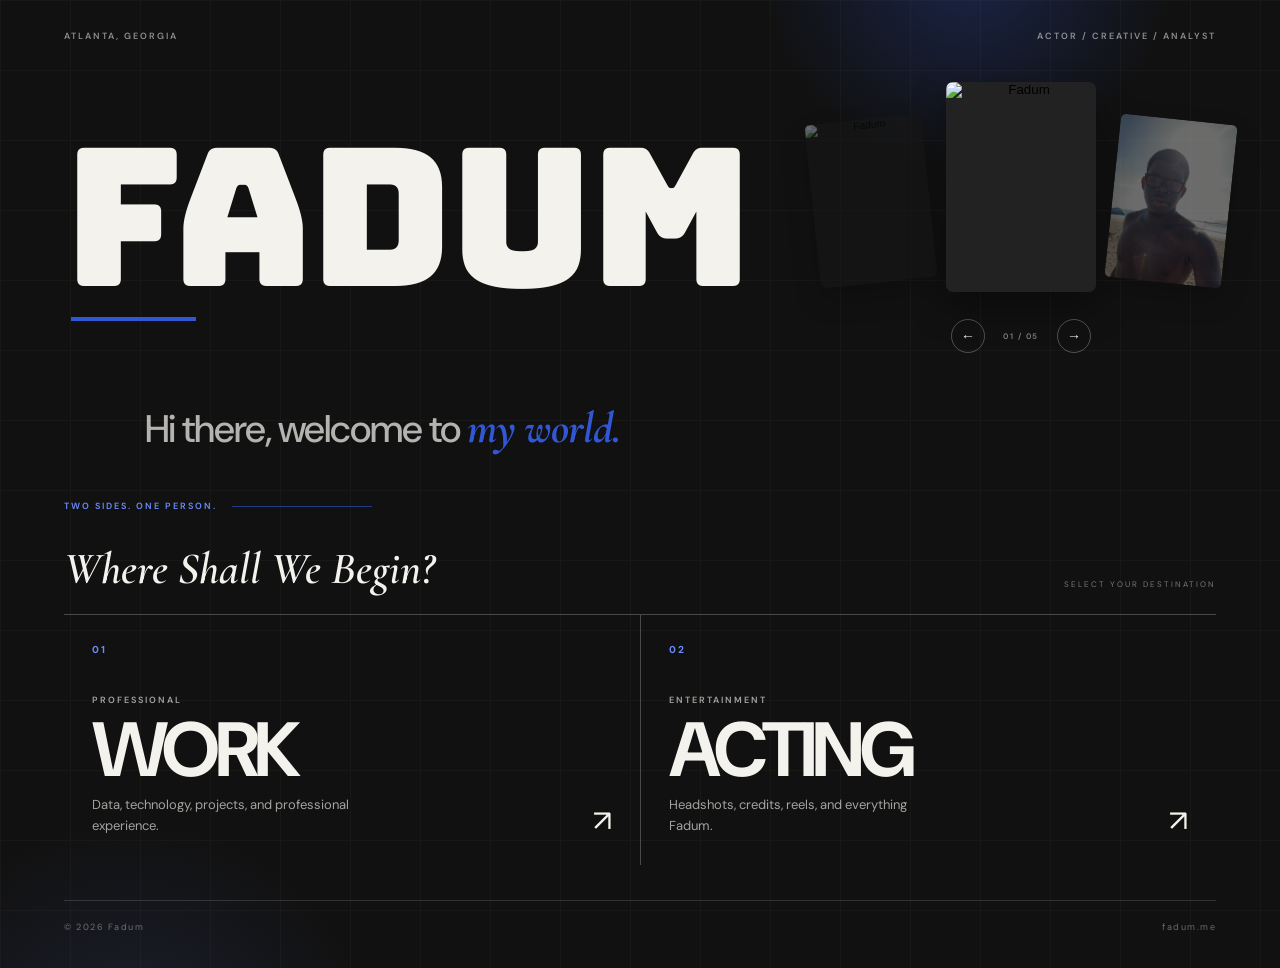
==== commit 693c7d25: "Fix homepage mobile layout" ====
--- a/index.html
+++ b/index.html
@@ -79,28 +79,19 @@
         <section class="home-hero">
 
 
-            <!-- NAME + CAROUSEL -->
-
+            <!-- NAME + SMALL PHOTO CAROUSEL -->
             <div class="home-main-row">
-
-
-                <!-- NAME -->
 
                 <h1 class="home-name reveal">
                     FADUM
                 </h1>
-
-
-                <!-- SMALL PHOTO CAROUSEL -->
 
                 <section
                     class="home-carousel reveal"
                     aria-label="Fadum photo gallery"
                 >
 
-
                     <div class="home-carousel-track">
-
 
                         <button
                             class="home-carousel-photo carousel-photo-0"
@@ -108,14 +99,8 @@
                             data-index="0"
                             aria-label="View photo 1"
                         >
-
-                            <img
-                                src="images/home-1.jpg"
-                                alt="Fadum"
-                            >
-
-                        </button>
-
+                            <img src="images/home-1.jpg" alt="Fadum">
+                        </button>
 
                         <button
                             class="home-carousel-photo carousel-photo-1"
@@ -123,14 +108,8 @@
                             data-index="1"
                             aria-label="View photo 2"
                         >
-
-                            <img
-                                src="images/home-2.jpg"
-                                alt="Fadum"
-                            >
-
-                        </button>
-
+                            <img src="images/home-2.jpg" alt="Fadum">
+                        </button>
 
                         <button
                             class="home-carousel-photo carousel-photo-2"
@@ -138,14 +117,8 @@
                             data-index="2"
                             aria-label="View photo 3"
                         >
-
-                            <img
-                                src="images/home-3.jpg"
-                                alt="Fadum"
-                            >
-
-                        </button>
-
+                            <img src="images/home-3.jpg" alt="Fadum">
+                        </button>
 
                         <button
                             class="home-carousel-photo carousel-photo-3"
@@ -153,14 +126,8 @@
                             data-index="3"
                             aria-label="View photo 4"
                         >
-
-                            <img
-                                src="images/home-4.jpg"
-                                alt="Fadum"
-                            >
-
-                        </button>
-
+                            <img src="images/home-4.jpg" alt="Fadum">
+                        </button>
 
                         <button
                             class="home-carousel-photo carousel-photo-4"
@@ -168,23 +135,13 @@
                             data-index="4"
                             aria-label="View photo 5"
                         >
-
-                            <img
-                                src="images/home-5.jpg"
-                                alt="Fadum"
-                            >
-
-                        </button>
-
-
-                    </div>
-
-
-                    <!-- CONTROLS -->
+                            <img src="images/home-5.jpg" alt="Fadum">
+                        </button>
+
+                    </div>
 
                     <div class="home-carousel-controls">
 
-
                         <button
                             class="home-carousel-arrow home-carousel-prev"
                             type="button"
@@ -192,7 +149,6 @@
                         >
                             ←
                         </button>
-
 
                         <span
                             class="home-carousel-counter"
@@ -201,7 +157,6 @@
                             01 / 05
                         </span>
 
-
                         <button
                             class="home-carousel-arrow home-carousel-next"
                             type="button"
@@ -210,9 +165,7 @@
                             →
                         </button>
 
-
-                    </div>
-
+                    </div>
 
                 </section>
 
--- a/style.css
+++ b/style.css
@@ -8152,3 +8152,148 @@
 
 }
 
+/* =========================================
+   FINAL HOMEPAGE FIXES
+========================================= */
+
+/* Stop the white strip at the bottom */
+html,
+body {
+    margin: 0;
+    min-height: 100%;
+    background: #111111;
+}
+
+body {
+    overflow-x: hidden;
+}
+
+.new-welcome {
+    min-height: 100svh;
+    background: #111111;
+    overflow-x: hidden;
+}
+
+
+/* =========================================
+   DESKTOP: NAME + PHOTOS SIDE BY SIDE
+========================================= */
+
+.home-main-row {
+    position: relative;
+    display: flex;
+    align-items: center;
+    justify-content: space-between;
+    gap: 35px;
+}
+
+.home-carousel {
+    position: relative;
+    top: auto;
+    right: auto;
+    transform: none;
+    width: min(390px, 34vw);
+    flex-shrink: 0;
+    z-index: 5;
+}
+
+.home-carousel-track {
+    position: relative;
+    width: 100%;
+    height: 245px;
+}
+
+.home-carousel-controls {
+    display: flex;
+    align-items: center;
+    justify-content: center;
+    gap: 12px;
+    margin-top: -8px;
+}
+
+
+/* =========================================
+   MOBILE: PHOTO UNDER THE IDENTITY
+========================================= */
+
+@media (max-width: 700px) {
+
+    .new-welcome {
+        min-height: 100svh;
+        padding-bottom: 35px;
+    }
+
+    .home-main-row {
+        display: block;
+    }
+
+    .home-name {
+        font-size: clamp(72px, 20vw, 110px);
+    }
+
+    /* Keep the photos in their own space */
+    .home-carousel {
+        position: relative;
+        top: auto;
+        right: auto;
+        transform: none;
+
+        width: 100%;
+        max-width: 330px;
+
+        margin: 28px auto 0;
+    }
+
+    .home-carousel-track {
+        height: 225px;
+    }
+
+    .home-carousel-photo {
+        width: 145px;
+        height: 205px;
+    }
+
+    .home-carousel-photo.is-left {
+        transform:
+            translateX(-145%)
+            translateY(10px)
+            scale(0.72)
+            rotate(-5deg);
+    }
+
+    .home-carousel-photo.is-right {
+        transform:
+            translateX(45%)
+            translateY(10px)
+            scale(0.72)
+            rotate(5deg);
+    }
+
+    .home-carousel-controls {
+        margin-top: -2px;
+    }
+
+    .home-carousel-arrow {
+        width: 30px;
+        height: 30px;
+        font-size: 12px;
+    }
+
+    /* Text stays BELOW the carousel */
+    .home-identity {
+        position: relative;
+        z-index: 2;
+        margin-top: 18px;
+    }
+
+    .home-greeting {
+        position: relative;
+        z-index: 2;
+        margin-top: 28px;
+    }
+
+    .home-intro-line {
+        position: relative;
+        z-index: 2;
+    }
+}
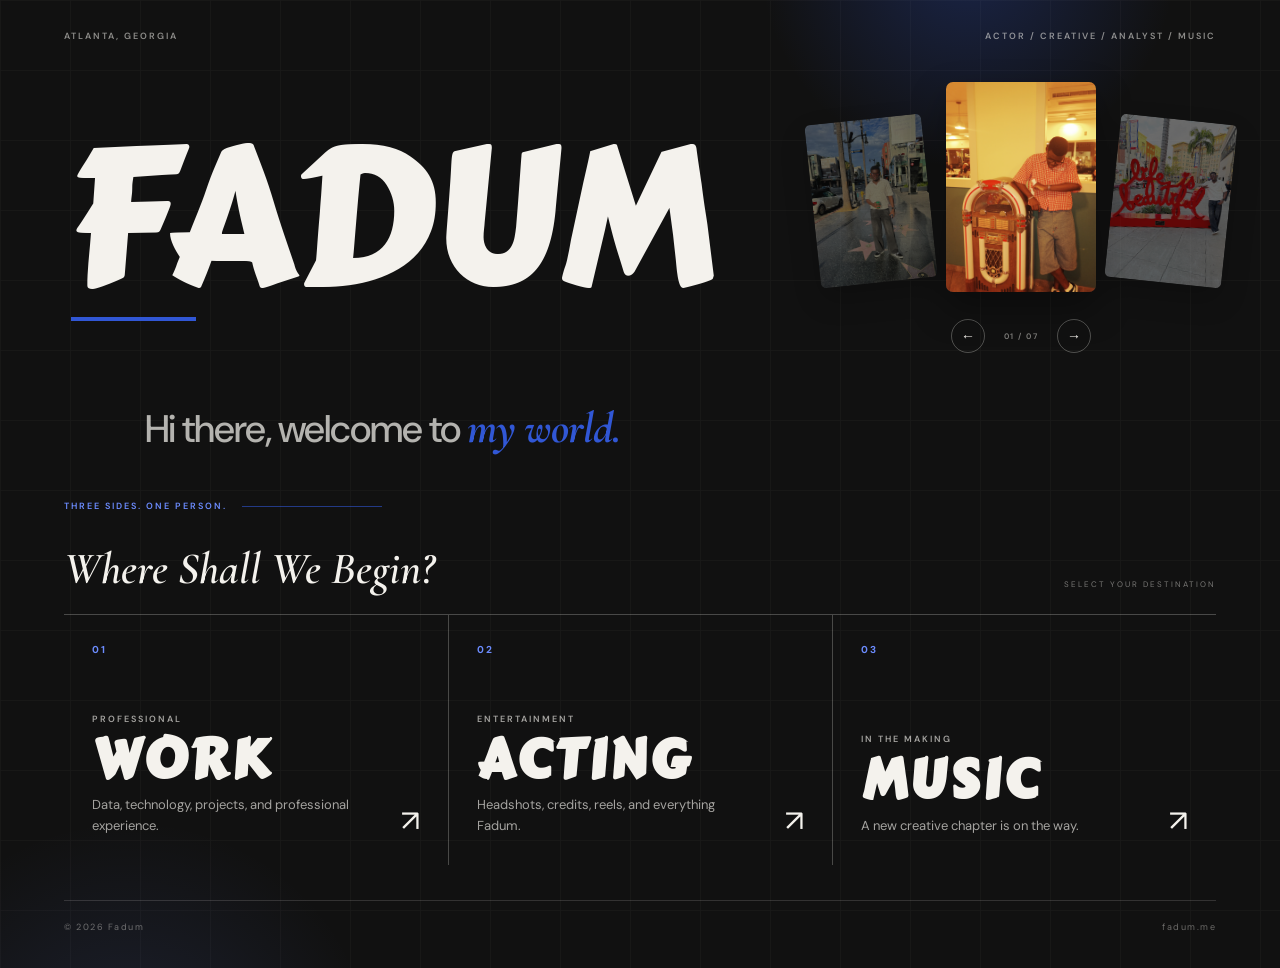
==== commit 4f3bef24: "Update homepage fonts" ====
--- a/index.html
+++ b/index.html
@@ -17,6 +17,11 @@
 
     <title>Fadum</title>
 
+    <link rel="icon" type="image/x-icon" href="favicon.ico">
+    <link rel="icon" type="image/png" sizes="32x32" href="favicon-32.png">
+    <link rel="icon" type="image/png" sizes="16x16" href="favicon-16.png">
+    <link rel="apple-touch-icon" sizes="180x180" href="apple-touch-icon.png">
+    <meta name="theme-color" content="#000000">
 
     <!-- GOOGLE FONTS -->
 
@@ -32,15 +37,15 @@
     >
 
     <link
-        href="https://fonts.googleapis.com/css2?family=Bungee&family=Cormorant+Garamond:ital,wght@0,500;0,600;0,700;1,500;1,600;1,700&family=DM+Sans:wght@400;500;600;700&display=swap"
+        href="https://fonts.googleapis.com/css2?family=Bungee&family=Carter+One&family=Cormorant+Garamond:ital,wght@0,500;0,600;0,700;1,500;1,600;1,700&family=DM+Sans:wght@400;500;600;700&display=swap"
         rel="stylesheet"
-    >
+>
 
     <link
         rel="stylesheet"
         href="style.css"
     >
-
+    
 </head>
 
 
@@ -68,7 +73,7 @@
 
 
             <span class="home-role">
-                ACTOR / CREATIVE / ANALYST
+                ACTOR / CREATIVE / ANALYST / MUSIC
             </span>
 
         </header>
@@ -138,6 +143,24 @@
                             <img src="images/home-5.jpg" alt="Fadum">
                         </button>
 
+                        <button
+                            class="home-carousel-photo carousel-photo-5"
+                            type="button"
+                            data-index="5"
+                            aria-label="View photo 6"
+                        >
+                            <img src="images/home-6.jpg" alt="Fadum">
+                        </button>
+
+                        <button
+                            class="home-carousel-photo carousel-photo-6"
+                            type="button"
+                            data-index="6"
+                            aria-label="View photo 7"
+                        >
+                            <img src="images/home-7.jpg" alt="Fadum">
+                        </button>
+
                     </div>
 
                     <div class="home-carousel-controls">
@@ -154,7 +177,7 @@
                             class="home-carousel-counter"
                             aria-live="polite"
                         >
-                            01 / 05
+                            01 / 07
                         </span>
 
                         <button
@@ -185,7 +208,7 @@
             <div class="home-intro-line reveal">
 
                 <span>
-                    TWO SIDES. ONE PERSON.
+                    THREE SIDES. ONE PERSON.
                 </span>
 
                 <div></div>
@@ -278,6 +301,42 @@
                         <p>
                             Headshots, credits, reels,
                             and everything Fadum.
+                        </p>
+
+                    </div>
+
+
+                    <span class="home-choice-arrow">
+                        ↗
+                    </span>
+
+                </a>
+
+
+                <!-- MUSIC -->
+
+                <a
+                    href="music.html"
+                    class="home-choice home-music"
+                >
+
+                    <div class="home-choice-number">
+                        03
+                    </div>
+
+
+                    <div class="home-choice-content">
+
+                        <span class="home-choice-label">
+                            IN THE MAKING
+                        </span>
+
+                        <h2>
+                            MUSIC
+                        </h2>
+
+                        <p>
+                            A new creative chapter is on the way.
                         </p>
 
                     </div>
@@ -348,7 +407,7 @@
             >
 
             <span class="home-lightbox-counter">
-                01 / 05
+                01 / 07
             </span>
 
         </div>
--- a/style.css
+++ b/style.css
@@ -235,9 +235,7 @@
 
     flex-shrink: 0;
 
-    font-family:
-        "Bungee",
-        sans-serif;
+    font-family: "Carter One", cursive !important;
 
     font-size:
         clamp(80px, 11vw, 175px);
@@ -777,16 +775,11 @@
 
 
 .home-choice h2 {
-
     margin: 0 0 12px;
-
-    font-size:
-        clamp(50px, 6vw, 90px);
-
-    line-height: 0.85;
-
-    letter-spacing: -5px;
-
+    font-family: "Carter One", cursive !important;
+    font-size: 55px !important;
+    line-height: 0.95;
+    letter-spacing: 3px !important;
 }
 
 
@@ -1197,14 +1190,11 @@
     }
 
 
-    .home-choice h2 {
-
-        font-size:
-            20vw;
-
-        letter-spacing:
-            -6px;
-
+   .home-choice h2 {
+    font-family: "Carter One", cursive !important;
+    font-size: 42px !important;
+    line-height: 0.95;
+    letter-spacing: 2px !important;
     }
 
 
@@ -1678,80 +1668,33 @@
 ========================================= */
 
 .experience-item {
-
-    display:
-        flex;
-
-    justify-content:
-        space-between;
-
-    align-items:
-        flex-end;
-
-    gap:
-        30px;
-
-    padding:
-        30px 0;
-
-    border-top:
-        1px solid rgba(16, 24, 32, 0.2);
-}
-
-
-.experience-item:last-child {
-
-    border-bottom:
-        1px solid rgba(16, 24, 32, 0.2);
-}
-
-
-.experience-item h3 {
-
-    font-size:
-        24px;
-
-    font-weight:
-        600;
-
-    margin-bottom:
-        8px;
-}
-
-
-.experience-item p {
-
-    font-size:
-        14px;
-
-    opacity:
-        0.6;
-}
-
-
-.experience-item .experience-location {
-
-    font-size:
-        12px;
-
-    margin-top:
-        5px;
-
-    opacity:
-        0.45;
-}
-
-
-.experience-item > span {
-
-    font-size:
-        12px;
-
-    white-space:
-        nowrap;
-
-    opacity:
-        0.55;
+    display: grid;
+    grid-template-columns: 1fr auto;
+    align-items: start;
+}
+
+.experience-company {
+    display: flex;
+    align-items: center;
+    gap: 20px;
+}
+
+.experience-description {
+    grid-column: 1 / -1;
+    margin-top: 18px;
+    width: 100%;
+    color: #7a7a7a;
+}
+
+.experience-description ul {
+    margin: 0;
+    padding-left: 18px;
+    list-style-type: square;
+}
+
+.experience-description li {
+    margin-bottom: 8px;
+    padding-left: 0;
 }
 
 
@@ -8296,4 +8239,268 @@
         position: relative;
         z-index: 2;
     }
-}+}
+
+/* LOCK ACTING PAGE HORIZONTALLY ON MOBILE */
+
+html,
+body {
+    max-width: 100%;
+    overflow-x: hidden;
+}
+
+.acting-body,
+.acting-page {
+    width: 100%;
+    max-width: 100%;
+    overflow-x: hidden;
+}
+
+@media (max-width: 700px) {
+
+    .acting-body {
+        overflow-x: hidden;
+        overscroll-behavior-x: none;
+    }
+
+    .acting-page {
+        width: 100%;
+        max-width: 100vw;
+        overflow-x: hidden;
+    }
+
+    .acting-page * {
+        max-width: 100%;
+    }
+
+    .gallery-frame,
+    .reel-player {
+        max-width: 100%;
+    }
+
+    .gallery-arrow,
+    .reel-arrow {
+        flex-shrink: 0;
+    }
+}
+
+/* LOWER HOMEPAGE PHOTOS ON DESKTOP ONLY */
+
+@media (min-width: 701px) {
+    .home-carousel {
+        transform: translateY(45px);
+    }
+}
+
+/* =========================================
+   FINAL STICKY NAV + HORIZONTAL SCROLL FIX
+========================================= */
+
+html,
+body {
+    width: 100%;
+    max-width: 100%;
+    overflow-x: clip;
+}
+
+.work-page,
+.acting-page {
+    overflow: visible;
+}
+
+.section-nav,
+.work-section-nav,
+.acting-section-nav {
+    position: sticky;
+    top: 0;
+    z-index: 99999;
+}
+
+/* Keep the Acting page from moving sideways
+   without breaking sticky navigation */
+.acting-body,
+.acting-page {
+    width: 100%;
+    max-width: 100%;
+    overflow-x: clip;
+}
+
+@media (max-width: 700px) {
+    .acting-body,
+    .acting-page {
+        width: 100%;
+        max-width: 100%;
+        overflow-x: clip;
+        overscroll-behavior-x: none;
+    }
+}
+
+/* =========================================
+   FINAL WORK NAVIGATION FIX
+========================================= */
+
+.work-body {
+    overflow-x: clip !important;
+}
+
+.work-page {
+    overflow: visible !important;
+    min-height: 100vh;
+}
+
+.work-section-nav {
+    position: -webkit-sticky !important;
+    position: sticky !important;
+    top: 0 !important;
+    z-index: 99999 !important;
+    align-self: flex-start;
+}
+
+/* =====================================
+   EXPERIENCE DESCRIPTIONS
+====================================== */
+
+.job-description {
+    color: #7a7a7a;
+    font-size: 0.95rem;
+    line-height: 1.7;
+    margin: 12px 0 0;
+    padding-left: 0;
+    list-style-type: square;
+    list-style-position: inside;
+}
+
+.job-description li {
+    margin-bottom: 8px;
+}
+
+
+/* =====================================
+   ORGANIZATION DESCRIPTION
+====================================== */
+
+.organization-description {
+    max-width: 720px;
+    margin-top: 28px;
+}
+
+.organization-description .body-text {
+    margin-bottom: 18px;
+}
+
+
+/* =====================================
+   MOBILE EXPERIENCE DESCRIPTIONS
+====================================== */
+
+@media (max-width: 768px) {
+
+    .experience-description {
+        margin-left: 0;
+        max-width: 100%;
+        font-size: 0.95rem;
+    }
+
+    .experience-item-spaced {
+        margin-top: 45px;
+    }
+
+}
+
+.experience-description ul {
+    margin: 14px 0 0;
+    padding-left: 20px;
+}
+
+.experience-description li {
+    margin-bottom: 8px;
+    line-height: 1.6;
+}
+
+/* =====================================
+   EXPERIENCE BLOCKS
+===================================== */
+
+.experience-block {
+    margin-top: 3rem;
+}
+
+.experience-block + .experience-block {
+    margin-top: 4rem;
+}
+
+.experience-description {
+    margin-top: 1.5rem;
+    padding-left: 5.5rem;
+    max-width: 850px;
+}
+
+.experience-description ul {
+    margin: 0;
+    padding-left: 1.2rem;
+}
+
+.experience-description li {
+    margin-bottom: 0.9rem;
+    line-height: 1.7;
+}
+
+.experience-description li:last-child {
+    margin-bottom: 0;
+}
+
+
+/* MOBILE */
+
+@media (max-width: 768px) {
+
+    .experience-description {
+        padding-left: 0;
+        margin-top: 1.25rem;
+    }
+
+}
+
+/* Mobile experience layout */
+@media (max-width: 768px) {
+    .experience-item {
+        display: flex;
+        flex-direction: column;
+        align-items: flex-start;
+    }
+
+    .experience-header {
+        width: 100%;
+        display: flex;
+        flex-direction: column;
+        align-items: flex-start;
+    }
+
+    .experience-date {
+        margin-top: 6px;
+        align-self: flex-start;
+        text-align: left;
+    }
+}
+
+/* Homepage destination layout: WORK, ACTING, and MUSIC on one row */
+@media (min-width: 701px) {
+    .home-choices {
+        display: grid;
+        grid-template-columns: repeat(3, minmax(0, 1fr));
+        align-items: stretch;
+        gap: 0;
+    }
+
+    .home-choice {
+        min-width: 0;
+        width: 100%;
+    }
+}
+
+@media (max-width: 700px) {
+    .home-choices {
+        display: grid;
+        grid-template-columns: 1fr;
+    }
+}
